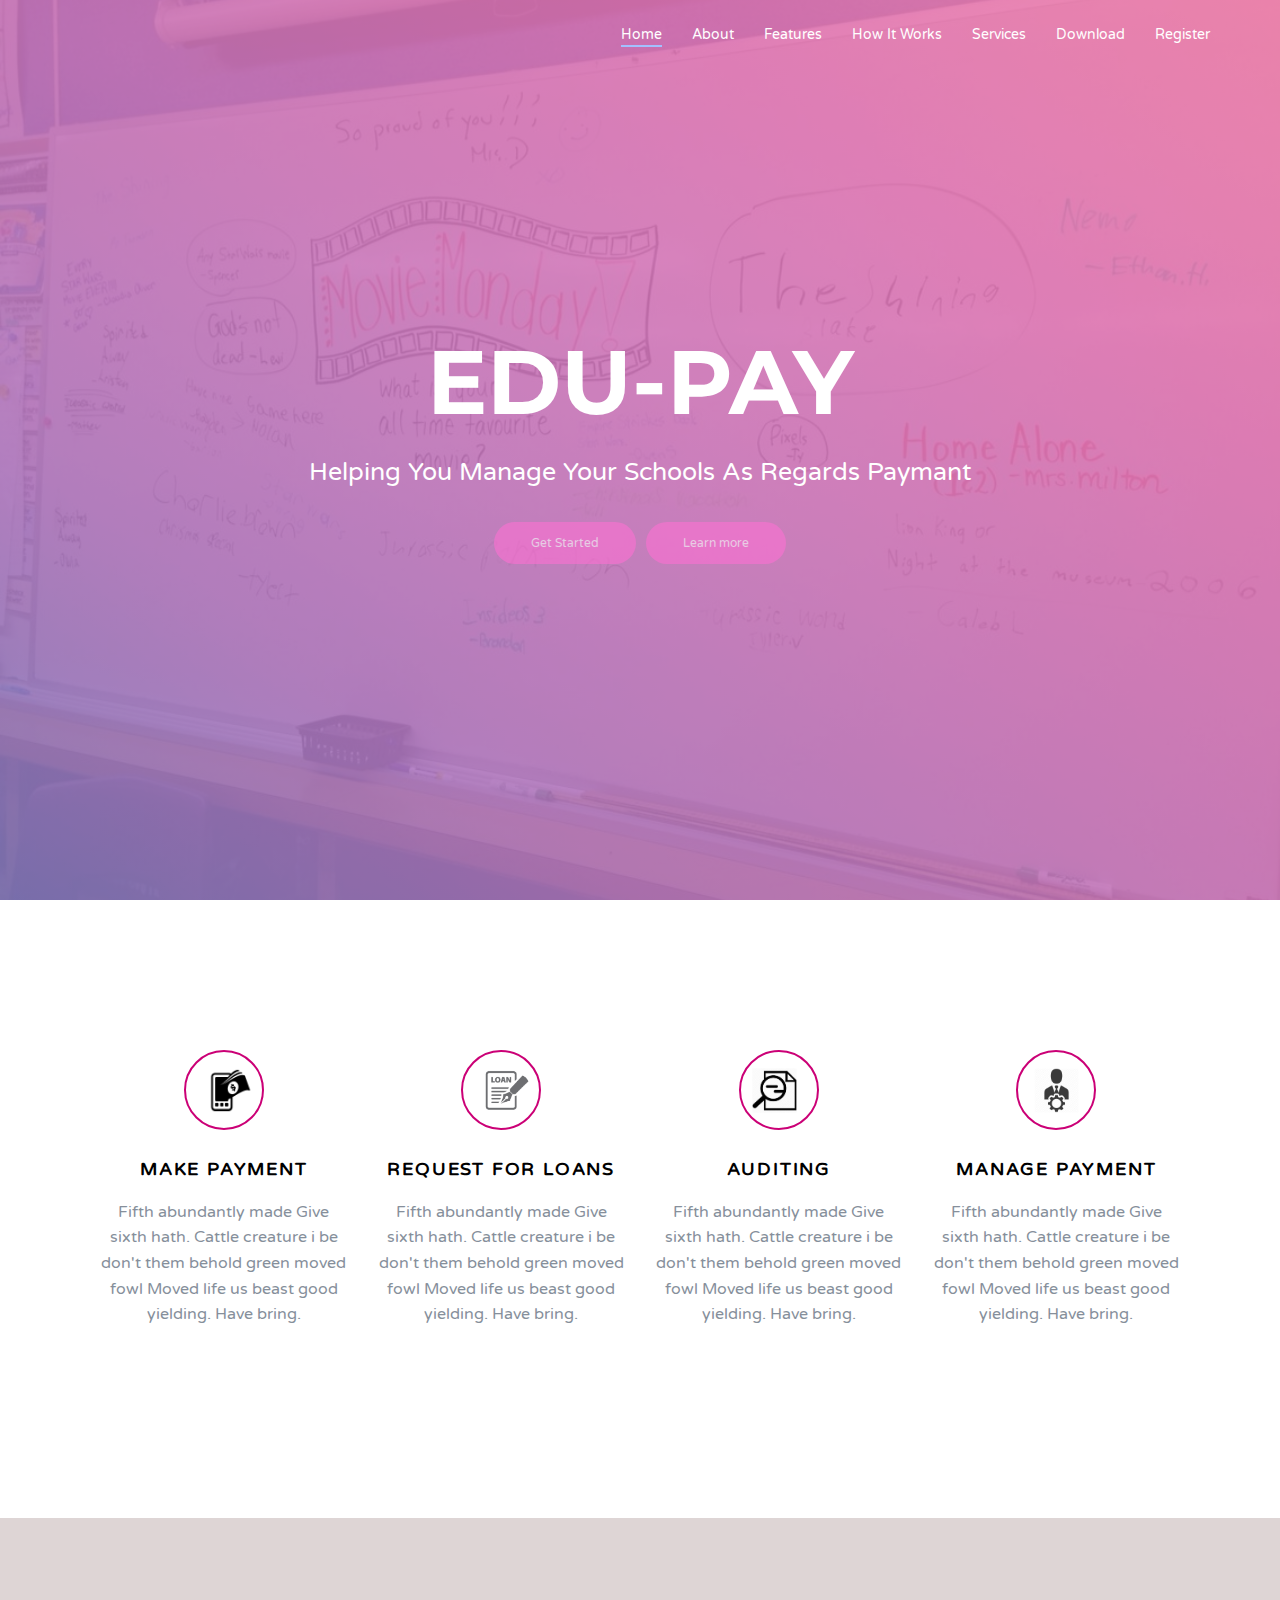
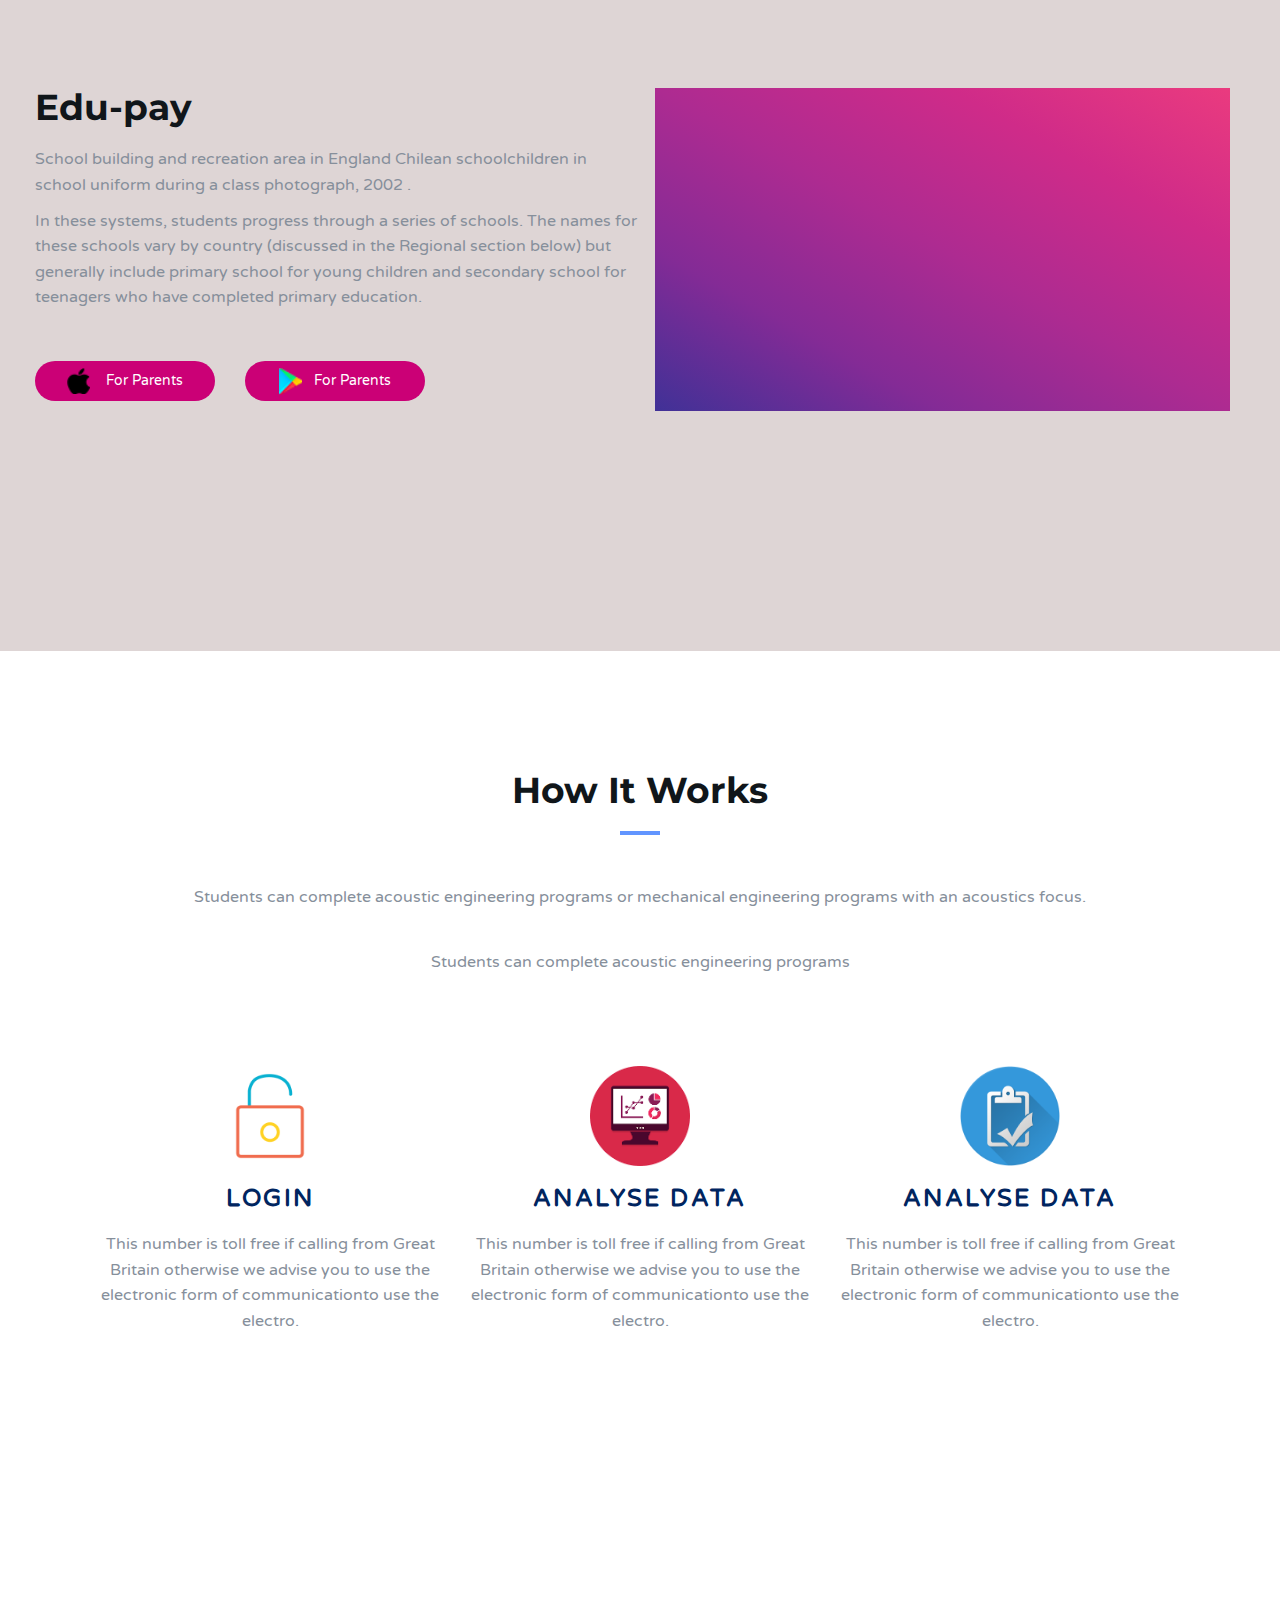
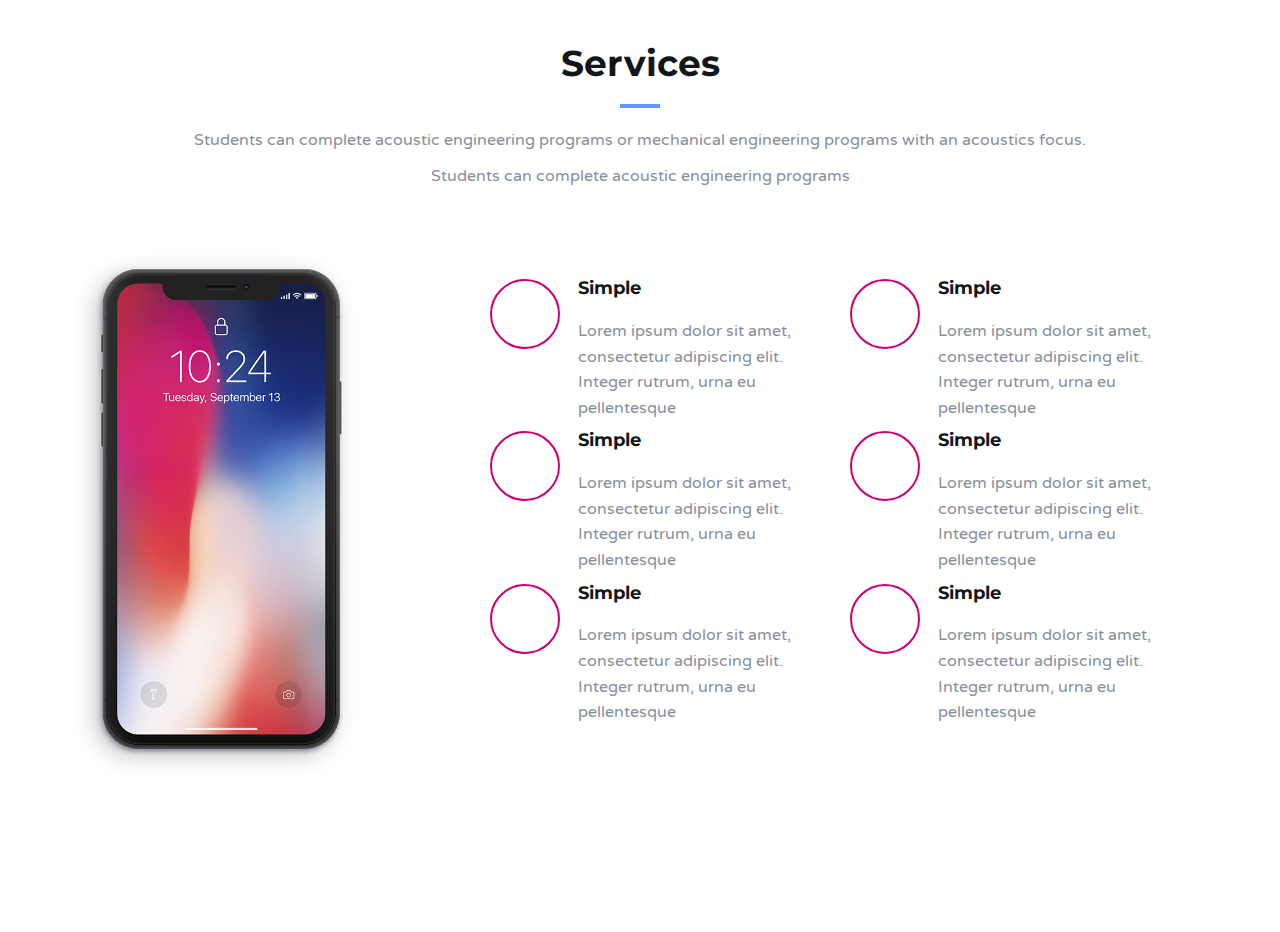
==== home.html @ 5538d82d "make it better" ====
<!DOCTYPE html>
<html lang="en">

<head>
	<meta charset="utf-8">
	<meta http-equiv="X-UA-Compatible" content="IE=edge">
	<meta name="viewport" content="width=device-width, initial-scale=1">
	<!-- The above 3 meta tags *must* come first in the head; any other head content must come *after* these tags -->

	<title>Edu-pay</title>

	<!-- Google font -->
	<link href="https://fonts.googleapis.com/css?family=Montserrat:400,700%7CVarela+Round" rel="stylesheet">

	<!-- Bootstrap -->
	<link type="text/css" rel="stylesheet" href="css/bootstrap.min.css" />

	<!-- Owl Carousel -->
	<link type="text/css" rel="stylesheet" href="css/owl.carousel.css" />
	<link type="text/css" rel="stylesheet" href="css/owl.theme.default.css" />
    <!-- Owl carousel -->

	<!-- Magnific Popup -->
	<link type="text/css" rel="stylesheet" href="css/magnific-popup.css" />

	<!-- Font Awesome Icon -->
	<link rel="stylesheet" href="css/font-awesome.min.css">

	<!-- Custom stlylesheet -->
	<link type="text/css" rel="stylesheet" href="css/main.css" />

	<!-- HTML5 shim and Respond.js for IE8 support of HTML5 elements and media queries -->
	<!-- WARNING: Respond.js doesn't work if you view the page via file:// -->
	<!--[if lt IE 9]>
		<script src="https://oss.maxcdn.com/html5shiv/3.7.3/html5shiv.min.js"></script>
		<script src="https://oss.maxcdn.com/respond/1.4.2/respond.min.js"></script>
	<![endif]-->
</head>

<body>
	<!-- Header -->
	<header id="home">
		<!-- Background Image -->
		<div class="bg-img" style="background-image: url('./img/class2.jpg');">
			<div class="overlay"></div>
		</div>
		<!-- /Background Image -->

		<!-- Nav -->
		<nav id="nav" class="navbar nav-transparent">
			<div class="container">

				<div class="navbar-header">
					<!-- Logo -->
					<div class="navbar-brand">
						<a href="home.html">
							<img class="logo" src="img/logo.png" alt="logo">
						</a>
					</div>
					<!-- /Logo -->

					<!-- Collapse nav button -->
					<div class="nav-collapse">
						<span></span>
					</div>
					<!-- /Collapse nav button -->
				</div>

				<!--  Main navigation  -->
				<ul class="main-nav nav navbar-nav navbar-right">
					<li><a href="#home">Home</a></li>
					<li><a href="#about">About</a></li>
					<li><a href="#features">Features</a></li>
					<li><a href="#works">How It Works</a></li>
					<li><a href="#service">Services</a></li>
					<li><a href="#download">Download</a></li>
					<li><a href="register.html">Register</a></li>
				</ul>
				<!-- /Main navigation -->

			</div>
		</nav>
		<!-- /Nav -->

		<!-- home wrapper -->
		<div class="home-wrapper">
			<div class="container">
				<div class="row">

					<!-- home content -->
					<div class="col-md-10 col-md-offset-1">
						<div class="home-content">
							<h1 class="white-text" style="font-size: 90px;" >Edu-Pay</h1>
							<p class="white-text" style="font-size: 25px;">Helping You Manage Your Schools As Regards Paymant
							</p>
							<button class="white-btn btn-sm animated-button victoria-four" href="register.html">Get Started</button>
							<button class="main-btn btn-sm animated-button victoria-four">Learn more</button>
						</div>
					</div>
					<!-- /home content -->

				</div>
			</div>
		</div>
		<!-- /home wrapper -->

	</header>
	<!-- /Header -->

	<!-- About -->
	<div id="about" class="section md-padding">

		<!-- Container -->
		<div class="container">
			<div class="row" style="padding:  30px;">
				<div class="col-lg-3 col-md-6 col-sm-6  text-center">
					  <div class="box-simple">
							  <div class="icon-outlined"><img src="img/payment.png" style="width: 45px;margin-left: 14px;margin-bottom: 4px;"></div><h3 class="h4"><b style="color:  #000;">Make Payment</b></h3>
							  <p>Fifth abundantly made Give sixth hath. Cattle creature i be don't them behold green moved fowl Moved life us beast good yielding. Have bring.</p>
							</div>
				</div>
				<div class="col-lg-3 col-md-6 col-sm-6 text-center">
					  <div class="box-simple">
							  <div class="icon-outlined"><img src="img/loan.jpg" style="width: 45px;margin-left: 11px;margin-bottom: 4px;"></div>
							  <h3 class="h4"><b style="
								  color:  #000;
							  ">Request For Loans</b></h3>
							  <p>Fifth abundantly made Give sixth hath. Cattle creature i be don't them behold green moved fowl Moved life us beast good yielding. Have bring.</p>
							</div>
				</div>
				<div class="col-lg-3 col-md-6 col-sm-6 text-center">
					  <div class="box-simple">
							  <div class="icon-outlined"><img src="img/audit2.jpg" style="width: 45px;margin-left: -8px;margin-bottom: 4px;"></div>
							  <h3 class="h4"><b style="
								  color:  #000;
							  ">Auditing</b></h3>
							  <p>Fifth abundantly made Give sixth hath. Cattle creature i be don't them behold green moved fowl Moved life us beast good yielding. Have bring.</p>
							</div>
				</div>
				<div class="col-lg-3 col-md-6 col-sm-6 text-center">
					  <div class="box-simple">
							  <div class="icon-outlined"><img src="img/managepayment.png" style="width: 45px; margin-bottom: 4px;"></div>
							  <h3 class="h4"><b style="
								  color:  #000;
							  ">Manage Payment</b></h3>
							  <p>Fifth abundantly made Give sixth hath. Cattle creature i be don't them behold green moved fowl Moved life us beast good yielding. Have bring.</p>
							</div>
				</div>
			  </div>
		  </div>
		<!-- /Container -->

	</div>
	<!-- /About -->


	<!-- Portfolio -->
	<div class="section md-padding" id="features"  style="background-color: #DED5D5">
			<div class="container-fluid" style="padding: 50px;"> 
				<div class="row">
					<div class="col-md-6 col-lg-6 content-half mt-md-0 pl-5 pt-4" style="padding-bottom: 50px;">
                        <div class="row">
                            <h2>Edu-pay</h2>
                        </div>
                        <div class="row">
                            <p>
                                    School building and recreation area in England Chilean schoolchildren in school uniform during a class photograph, 2002
                                    .</p>
                                   <p>  In these systems, students progress through a series of schools. 
                                       The names for these schools vary by country (discussed in the Regional 
                                       section below) but generally include primary school for young children and
                                        secondary school for teenagers who have completed primary education.</p>
                        </div>
                        <div class="row" style="margin-top:  40px;">
                            
                                <button href="#" class="btn download 6 col-md-4 col-sm-6 col-xs-12" style="margin-bottom:  30px; margin-right:30px;" ><img src="img/appleicon.png" alt="icon" style="margin-right: 12px; width: 23px;"><span> For Parents</span></button>
                                <button href="#" class="btn download 6 col-md-4 col-sm-6 col-xs-12" style="margin-bottom:  30px;  margin-right:30px;"><img src="img/playicon.png" alt="icon"  style="margin-right: 12px; width: 23px;"><span>For Parents</span></button>
                            
                        </div>
					</div>
					<div class="col-md-6 p-0 m-0">
							<div class="embed-responsive embed-responsive-16by9">
                                    <div class="vimeo-container">
                                            <iframe src="http://www.youtube.com/embed/WsFWhL4Y84Y" frameborder="0" allowfullscreen></iframe>
                                            <div class="overlay-content">
                                                </div>
                            </div>	
						</div>
					</div>
                </div>
                </div>
            </div>
	<!-- /Portfolio -->

	<!-- Service -->
	<div id="works" class="section md-padding">

		<!-- Container -->
		<div class="container">

			<!-- Row -->
			<div class="row">
				<!-- Section header -->
                <div class="section-header text-center">
                        <h2 class="title">How It Works</h2>
                        <p class="text-center" style="
						padding: 30px;
					">Students can complete acoustic engineering programs or mechanical engineering programs with an acoustics focus.</p>
                        <p class="text-center">Students can complete acoustic engineering programs</p>
                </div>
				<!-- /Section header -->
				<!-- service -->
			</div>
                <div class="row">
                        <div class="col-md-12">
                            <div class="row text-center" style="padding: 30px;">
                                <div class="col-md-4">
                                    <div class="box-simple">
                                        <img src="img/lock2.png" style="width:  100px;">
                                        <h3 class="h3" id="how"><b>Login</b></h3>
										<p>This number is toll free if calling from Great Britain otherwise we advise you to use the electronic form of communicationto use the electro.</p>
									</p>
                                    </div>
                                </div>
                                <div class="col-md-4">
                                    <div class="box-simple">
										<img src="img/data.png" style="width: 100px">
										<h3 class="h3" id="how"><b>Analyse Data</b></h3>
										<p>This number is toll free if calling from Great Britain otherwise we advise you to use the electronic form of communicationto use the electro.</p>
									</p>
                                    </div>
                                </div>
                                <div class="col-md-4">
                                    <div class="box-simple">
											<img src="img/result.png" style="width: 100px">
											<h3 class="h3" id="how"><b>Analyse Data</b></h3>
											<p>This number is toll free if calling from Great Britain otherwise we advise you to use the electronic form of communicationto use the electro.</p>
										</p>
                                    </div>
                                </div>
							</div>
						</div>	
					</div>	
                        
				<!-- /service -->

		</div>
			<!-- /Row -->

	</div>
		<!-- /Container -->

	<!-- /Service -->


	<!-- Why Choose Us -->
	<div id="service" class="section md-padding">

			<!-- Container -->
			<div class="container">
					<div class="row">
						<div class="col-md-12">
							<div class="mu-feature-area">
	
									<div class="section-header text-center">
											<h2 class="title">Services</h2>
											<p class="text-center">Students can complete acoustic engineering programs or mechanical engineering programs with an acoustics focus.</p>
											<p class="text-center">Students can complete acoustic engineering programs</p>
									</div>
	
								<!-- Start Feature Content -->
								<div class="mu-feature-content">
									<div class="row">
										<div class="col-md-4 col-lg-4">
											<div class="mu-feature-content-left">
												<img class="mu-profile-img" src="img/iphonex.png" alt="iphone Image" style="width: 290px; margin-bottom: 30px;">
											</div>
										</div>
										<div class="col-md-8 col-lg-8">
											<div class="mu-feature-content-right" style="padding: 30px;">
												<div class="row">
													<div class="col-md-6 col-sm-6 col-lg-6">
															<div class="media">
																	<div class="pull-left how"></div>
																	<div class="media-body">
																		<h4 class="card-title">Simple</h4>
																		<p class="card-text">Lorem ipsum dolor sit amet, consectetur adipiscing elit. Integer rutrum, urna eu pellentesque </p>
																	</div>
																</div>
													</div>
													<div class="col-md-6 col-sm-6 col-lg-6">
															<div class="media">
																	<div class="pull-left how"></div>
																	<div class="media-body">
																		<h4 class="card-title">Simple</h4>
																		<p class="card-text">Lorem ipsum dolor sit amet, consectetur adipiscing elit. Integer rutrum, urna eu pellentesque </p>
																	</div>
																</div>
													</div>

												</div>
												<div class="row">
														<div class="col-md-6 col-sm-6 col-lg-6">
																<div class="media">
																		<div class="pull-left how"></div>
																		<div class="media-body">
																			<h4 class="card-title">Simple</h4>
																			<p class="card-text">Lorem ipsum dolor sit amet, consectetur adipiscing elit. Integer rutrum, urna eu pellentesque </p>
																		</div>
																	</div>
														</div>
														<div class="col-md-6 col-sm-6 col-lg-6">
																<div class="media">
																		<div class="pull-left how"></div>
																		<div class="media-body">
																			<h4 class="card-title">Simple</h4>
																			<p class="card-text">Lorem ipsum dolor sit amet, consectetur adipiscing elit. Integer rutrum, urna eu pellentesque </p>
																		</div>
																	</div>
														</div>
	
													</div>
													<div class="row">
															<div class="col-md-6 col-sm-6 col-lg-6">
																	<div class="media">
																			<div class="pull-left how"></div>
																			<div class="media-body">
																				<h4 class="card-title">Simple</h4>
																				<p class="card-text">Lorem ipsum dolor sit amet, consectetur adipiscing elit. Integer rutrum, urna eu pellentesque </p>
																			</div>
																		</div>
															</div>
															<div class="col-md-6 col-sm-6 col-lg-6">
																	<div class="media">
																			<div class="pull-left how"></div>
																			<div class="media-body">
																				<h4 class="card-title">Simple</h4>
																				<p class="card-text">Lorem ipsum dolor sit amet, consectetur adipiscing elit. Integer rutrum, urna eu pellentesque </p>
																			</div>
																		</div>
															</div>
		
														</div>
											</div>
										</div>
									</div>
								</div>
								<!-- End Feature Content -->

						</div>
					</div>
				</div>
	</div>
</div>






	
		<!-- /Footer -->
	
		<!-- Back to top -->
		<div id="back-to-top"></div>
		<!-- /Back to top -->
	
		<!-- Preloader -->
		<div id="preloader">
			<div class="preloader">
				<span></span>
				<span></span>
				<span></span>
				<span></span>
			</div>
		</div>
		<!-- /Preloader -->
	
		<!-- jQuery Plugins -->
		<script type="text/javascript" src="js/jquery.min.js"></script>
		<script type="text/javascript" src="js/bootstrap.min.js"></script>
		<script type="text/javascript" src="js/owl.carousel.min.js"></script>
		<script type="text/javascript" src="js/jquery.magnific-popup.js"></script>
		<script type="text/javascript" src="js/main.js"></script>
	
	</body>
	
	</html>
---- css/main.css ----
/*
Theme Name:
Author: yaminncco

Colors:
	Body 		  : #868F9B
	Headers 	: #10161A
	Primary 	: #6195FF
	Dark      : #FCFCFF
	Grey 		  : #F4F4F4 #FAFAFA #EEE

Fonts: Montserrat Varela Round

Table OF Contents
------------------------------------
1 > General
2 > Logo
3 > Navigation
4 > Header
5 > About
6 > Portfolio
7 > Services
8 >  Why choose us
9 >  Numbers
10 > Pricing
11 > Testimonial
12 > Team
13 > Blog
14 > Blog post
15 > Blog sidebar
16 > Contact
17 > Footer
18 > Responsive
19 > Owl theme
20 > Back to top
21 > Preloader

------------------------------------*/

/*------------------------------------*\
	General
\*------------------------------------*/


/* -- typography -- */

body {
    font-family: 'Varela Round', sans-serif;
    font-size: 16px;
    line-height: 1.6;
    overflow-x: hidden;
    color: #868F9B;
}

h1, h2, h3, h4, h5, h6 {
    font-family: 'Montserrat', sans-serif;
    font-weight: 700;
    margin-top: 0px;
    margin-bottom: 20px;
    color: #10161A;
}

h1 {
    font-size: 54px;
}

h2 {
    font-size: 36px;
}

h3 {
    font-size: 21px;
}

h4 {
    font-size: 18px;
}

h5 {
    font-size: 16px;
}

a {
    color: #6195FF;
    text-decoration: none;
    -webkit-transition: 0.2s opacity;
    transition: 0.2s opacity;
}

a:hover, a:focus {
    text-decoration: none;
    outline: none;
    opacity: 0.8;
    color: #6195FF;
}

.main-color {
    color: #6195FF;
}

.white-text {
    color: #FFF;
}

::-moz-selection {
    background-color: #6195FF;
    color: #FFF;
}

::selection {
    background-color: #6195FF;
    color: #FFF;
}

ul, ol {
    margin: 0;
    padding: 0;
    list-style: none
}

/* -- section  -- */

.section {
    position: relative;
}

.md-padding {
    padding-top: 120px;
    padding-bottom: 120px;
}

.sm-padding {
    padding-top: 60px;
    padding-bottom: 60px;
}


/* --  background section  -- */

.bg-grey {
    background-color: #FAFAFA;
    border-top: 1px solid #EEE;
    border-bottom: 1px solid #EEE;
}

.bg-dark {
    background-color: #1C1D21;
}


/* --  background image section  -- */

.bg-img {
    position: absolute;
    left: 0;
    top: 0;
    right: 0;
    bottom: 0;
    z-index: -1;
    background-position: center;
    background-size: cover;
    background-attachment: fixed;
}

.bg-img .overlay {
    position: absolute;
    left: 0;
    top: 0;
    right: 0;
    bottom: 0;
    opacity: .8;
    background:linear-gradient(to right top, #190887, #6d0086, #a10080, #cb0076, #ed1469);
}

.overlay-content{
    position: absolute;
    left: 0;
    top: 0;
    right: 0;
    bottom: 0;
    opacity: .8;
    background:linear-gradient(to right top, #190887, #6d0086, #a10080, #cb0076, #ed1469);
}


/* --  section header  -- */

.section-header {
    position: relative;
    margin-bottom: 60px;
}

.section-header .title {
    text-transform: capitalize;
}

.title:after {
    content:"";
  	display:block;
  	height:4px;
  	width:40px;
  	background-color: #6195FF;
    margin-top: 20px;
}

.text-center .title:after {
    margin: 20px auto 0px;
}

/* --  Input  -- */

input[type="text"], input[type="email"], input[type="password"], input[type="number"], input[type="date"], input[type="url"], input[type="tel"], textarea {
    height: 40px;
    width: 100%;
    border: none;
	  background: #F4F4F4;
    border-bottom: 2px solid #EEE;
    color: #354052;
    padding: 0px 10px;
    opacity: 0.5;
    -webkit-transition: 0.2s border-color, 0.2s opacity;
    transition: 0.2s border-color, 0.2s opacity;
}

textarea {
    padding: 10px 10px;
    min-height: 80px;
    resize: vertical;
}

input[type="text"]:focus, input[type="email"]:focus, input[type="password"]:focus, input[type="number"]:focus, input[type="date"]:focus, input[type="url"]:focus, input[type="tel"]:focus, textarea:focus {
    border-color: #6195FF;
    opacity: 1;
}

/* --  Buttons  -- */

.main-btn, .white-btn, .outline-btn {
    display: inline-block;
    padding: 10px 35px;
    margin: 3px;
    border: 2px solid transparent;
    border-radius: 3px;
    -webkit-transition: 0.2s opacity;
    transition: 0.2s opacity;
}

.main-btn {
    color: #FFF;
}

.white-btn {
    color: #fff;
}

.outline-btn {
    background: transparent;
    border-color: #6195FF;
}

.main-btn:hover, .white-btn:hover, .outline-btn:hover {
    opacity: 0.8;
}


/*------------------------------------*\
	Logo
\*------------------------------------*/

.navbar-brand {
    padding: 0;
}

.navbar-brand .logo, .navbar-brand .logo-alt {
    max-height: 50px;
    display: block;
}

#nav:not(.nav-transparent):not(.fixed-nav) .navbar-brand .logo-alt {
	display: none;
}

#nav.nav-transparent:not(.fixed-nav) .navbar-brand .logo {
	display: none;
}

#nav.fixed-nav .navbar-brand .logo-alt {
    display: none;
}

@media only screen and (max-width: 767px) {
    #nav.nav-transparent .navbar-brand .logo-alt {
        display: none !important;
    }
    #nav.nav-transparent .navbar-brand .logo {
        display: block !important;
    }
}


/*------------------------------------*\
	Navigation
\*------------------------------------*/

#nav {
    padding: 10px 0px;
    background: #FFF;
    -webkit-transition: 0.2s padding;
    transition: 0.2s padding;
    z-index: 999;
}

#nav.navbar {
    border: none;
    border-radius: 0;
    margin-bottom: 0px;
}

#nav.fixed-nav {
    position: fixed;
    left: 0;
    right: 0;
    padding: 0px 0px;
    background-color: #FFF !important;
    border-bottom: 1px solid #EEE;
}

#nav.nav-transparent {
    background: transparent;
}


/* -- default nav -- */

@media only screen and (min-width: 768px) {
    .main-nav li {
        padding: 0px 15px;
    }
    .main-nav li a {
        font-size: 14px;
        -webkit-transition: 0.2s color;
        transition: 0.2s color;
    }
    .main-nav>li>a {
        color: #10161A;
        padding: 15px 0px;
    }
    #nav.nav-transparent:not(.fixed-nav) .main-nav>li>a {
        color: #fff;
    }
    .main-nav>li>a:hover, .main-nav>li>a:focus, .main-nav>li.active>a {
        background: transparent;
        color: #6195FF;
    }
    .main-nav>li>a:after {
        content: "";
        display: block;
        background-color: #6195FF;
        height: 2px;
        width: 0%;
        -webkit-transition: 0.2s width;
        transition: 0.2s width;
    }
    .main-nav>li>a:hover:after, .main-nav>li.active>a:after {
        width: 100%;
    }
    /* dropdown */
    .has-dropdown {
        position: relative;
    }
    .has-dropdown>a:before {
        font-family: 'FontAwesome';
        content: "\f054";
        font-size: 6px;
        margin-left: 6px;
        float: right;
        -webkit-transform: rotate(90deg);
        -ms-transform: rotate(90deg);
        transform: rotate(90deg);
        -webkit-transition: 0.2s transform;
        transition: 0.2s transform;
    }
    .dropdown {
        position: absolute;
        right: -50%;
        top: 0;
        background-color: #6195FF;
        width: 200px;
        -webkit-box-shadow: 0px 5px 5px -5px rgba(53, 64, 82, 0.2);
        box-shadow: 0px 5px 5px -5px rgba(53, 64, 82, 0.2);
        -webkit-transform: translateY(15px) translateX(50%);
        -ms-transform: translateY(15px) translateX(50%);
        transform: translateY(15px) translateX(50%);
        opacity: 0;
        visibility: hidden;
        -webkit-transition: 0.2s all;
        transition: 0.2s all;
    }
    .main-nav>.has-dropdown>.dropdown {
        top: 100%;
        right: 50%;
    }
    .main-nav>.has-dropdown>.dropdown .dropdown.dropdown-left {
        right: 150%;
    }
    .dropdown li a {
        display: block;
        color: #FFF;
        border-top: 1px solid rgba(250, 250, 250, 0.1);
        padding: 10px 0px;
    }
    .dropdown li:nth-child(1) a {
        border-top: none;
    }
    .has-dropdown:hover>.dropdown {
        opacity: 1;
        visibility: visible;
        -webkit-transform: translateY(0px) translateX(50%);
        -ms-transform: translateY(0px) translateX(50%);
        transform: translateY(0px) translateX(50%);
    }
    .has-dropdown:hover>a:before {
        -webkit-transform: rotate(0deg);
        -ms-transform: rotate(0deg);
        transform: rotate(0deg);
    }
    .nav-collapse {
        display: none;
    }
}


/* -- mobile nav -- */

@media only screen and (max-width: 767px) {
    #nav {
        padding: 0px 0px;
    }
    #nav.nav-transparent {
        background: #FFF;
    }
    .main-nav {
        position: fixed;
        right: 0;
        height: calc(100vh - 80px);
        -webkit-box-shadow: 0px 80px 0px 0px #1C1D21;
        box-shadow: 0px 80px 0px 0px #1C1D21;
        max-width: 250px;
        width: 0%;
        -webkit-transform: translateX(100%);
        -ms-transform: translateX(100%);
        transform: translateX(100%);
        margin: 0;
        overflow-y: auto;
        background: #cb0076;
        -webkit-transition: 0.2s all;
        transition: 0.2s all;
    }
    #nav.open .main-nav {
        -webkit-transform: translateX(0%);
        -ms-transform: translateX(0%);
        transform: translateX(0%);
        width: 100%;
    }
    .main-nav li {
        border-top: 1px solid rgba(250, 250, 250, 0.1);
    }
    .main-nav li a {
        display: block;
        color: #FFF;
        -webkit-transition: 0.2s all;
        transition: 0.2s all;
    }
    .main-nav>li.active {
        border-left: 6px solid #6195FF;
    }
    .main-nav li a:hover, .main-nav li a:focus {
        background-color: #6195FF;
        color: #FFF;
        opacity: 1;
    }
    .has-dropdown>a:after {
        content: "\f054";
        font-family: 'FontAwesome';
        float: right;
        -webkit-transition: 0.2s -webkit-transform;
        transition: 0.2s -webkit-transform;
        transition: 0.2s transform;
        transition: 0.2s transform, 0.2s -webkit-transform;
    }
    .dropdown {
        opacity: 0;
        visibility: hidden;
        height: 0;
        background: rgba(250, 250, 250, 0.1);
    }
    .dropdown li a {
        padding: 6px 10px;
    }
    .has-dropdown.open-drop>a:after {
        -webkit-transform: rotate(90deg);
        -ms-transform: rotate(90deg);
        transform: rotate(90deg);
    }
    .has-dropdown.open-drop>.dropdown {
        opacity: 1;
        visibility: visible;
        height: auto;
        -webkit-transition: 0.2s all;
        transition: 0.2s all;
    }
}


/* -- nav btn collapse -- */

.nav-collapse {
    position: relative;
    float: right;
    width: 40px;
    height: 40px;
    margin-top: 5px;
    margin-right: 5px;
    cursor: pointer;
    z-index: 99999;
}

.nav-collapse span {
    display: block;
    -webkit-transform: translate(-50%, -50%);
    -ms-transform: translate(-50%, -50%);
    transform: translate(-50%, -50%);
    position: absolute;
    top: 50%;
    left: 50%;
    width: 25px;
}

.nav-collapse span:before, .nav-collapse span:after {
    content: "";
    display: block;
}

.nav-collapse span, .nav-collapse span:before, .nav-collapse span:after {
    height: 4px;
    background: #cb0076;
    -webkit-transition: 0.2s all;
    transition: 0.2s all;
}

.nav-collapse span:before {
    -webkit-transform: translate(0%, 10px);
    -ms-transform: translate(0%, 10px);
    transform: translate(0%, 10px);
}

.nav-collapse span:after {
    -webkit-transform: translate(0%, -14px);
    -ms-transform: translate(0%, -14px);
    transform: translate(0%, -14px);
}

#nav.open .nav-collapse span {
    background: transparent;
}

#nav.open .nav-collapse span:before {
    -webkit-transform: translateY(0px) rotate(-135deg);
    -ms-transform: translateY(0px) rotate(-135deg);
    transform: translateY(0px) rotate(-135deg);
}

#nav.open .nav-collapse span:after {
    -webkit-transform: translateY(-4px) rotate(135deg);
    -ms-transform: translateY(-4px) rotate(135deg);
    transform: translateY(-4px) rotate(135deg);
}


/*------------------------------------*\
	Header
\*------------------------------------*/

header {
    position: relative;
}

#home {
    height: 100vh;
}

#home .home-wrapper {
    position: absolute;
    left: 0px;
    right: 0px;
    top: 50%;
    -webkit-transform: translateY(-50%);
    -ms-transform: translateY(-50%);
    transform: translateY(-50%);
    text-align: center;
}

.home-content h1 {
  text-transform: uppercase;
}
.home-content button {
  margin-top: 20px;
  border-radius: 50px;
  background: #FB0EB3;
  opacity: 0.6;
}

.header-wrapper h2 {
    display: inline-block;
    margin-bottom: 0px;
}

.header-wrapper .breadcrumb {
    float: right;
    background: transparent;
    margin-bottom: 0px;
}

.header-wrapper .breadcrumb .breadcrumb-item.active {
    color: #868F9B;
}

.breadcrumb>li+li:before {
    color: #868F9B;
}


/*------------------------------------*\
	About
\*------------------------------------*/

.about {
    position: relative;
    text-align: center;
    padding: 40px 20px;
    border: 1px solid #EEE;
    margin: 15px 0px;
}

.about i {
    font-size: 36px;
    color: #6195FF;
    margin-bottom: 20px;
}

.about:after {
    content: "";
    background-color: #1C1D21;
    position: absolute;
    left: 0;
    top: 0;
    bottom: 0;
    width: 0%;
    z-index: -1;
    -webkit-transition: 0.2s width;
    transition: 0.2s width;
}

.about:hover:after {
    width: 100%;
}

.about h3 {
    -webkit-transition: 0.2s color;
    transition: 0.2s color;
}

.about:hover h3 {
    color: #fff;
}


/*------------------------------------*\
	
\*------------------------------------*/

.work {
    position: relative;
    padding: 20px;
}

.work>img {
  width: 100%;
}

.work .overlay {
    background: #1C1D21;
    position: absolute;
    top: 0px;
    left: 0px;
    right: 0px;
    bottom: 0px;
    opacity: 0;
    -webkit-transition: 0.2s opacity;
    transition: 0.2s opacity;
    -webkit-transition-delay: 0.2s;
    transition-delay: 0.2s;
}

.work:hover .overlay {
    -webkit-transition-delay: 0s;
    transition-delay: 0s;
    opacity: 0.8;
}

.work .work-content {
    position: absolute;
    left: 25px;
    right: 25px;
    top: 50%;
    text-align: center;
    -webkit-transform: translateY(-50%);
    -ms-transform: translateY(-50%);
    transform: translateY(-50%);
}

.work .work-content h3 {
    -webkit-transform: translateY(100%);
    -ms-transform: translateY(100%);
    transform: translateY(100%);
    opacity: 0;
    color: #FFF;
    margin-bottom: 10px;
    -webkit-transition: 0.2s all;
    transition: 0.2s all;
    -webkit-transition-delay: 0.1s;
    transition-delay: 0.1s;
}

.work:hover .work-content h3 {
    -webkit-transform: translateY(0%);
    -ms-transform: translateY(0%);
    transform: translateY(0%);
    opacity: 1;
    -webkit-transition-delay: 0.1s;
    transition-delay: 0.1s;
}

.work .work-content span {
    display: block;
    text-transform: uppercase;
    -webkit-transform: translateY(100%);
    -ms-transform: translateY(100%);
    transform: translateY(100%);
    opacity: 0;
    color: #6195FF;
    margin-bottom: 5px;
    -webkit-transition: 0.2s all;
    transition: 0.2s all;
    -webkit-transition-delay: 0.2s;
    transition-delay: 0.2s;
}

.work:hover .work-content span {
    -webkit-transform: translateY(0%);
    -ms-transform: translateY(0%);
    transform: translateY(0%);
    opacity: 1;
    -webkit-transition-delay: 0s;
    transition-delay: 0s;
}

.work .work-link {
    text-align: center;
    margin-top: 20px;
    opacity: 0;
    -webkit-transition: 0.2s opacity;
    transition: 0.2s opacity;
}

.work .work-link a {
    display: inline-block;
    width: 50px;
    height: 50px;
    background-color: #6195FF;
    color: #FFF;
    line-height: 50px;
    text-align: center;
}

.work:hover .work-link {
    -webkit-transition-delay: 0.2s;
    transition-delay: 0.2s;
    opacity: 1;
}


/*------------------------------------*\
	Services
\*------------------------------------*/

.service {
    position: relative;
    padding: 40px 20px 40px 70px;
    margin: 15px 0px;
    border: 1px solid #EEE;
}

.service i {
    position: absolute;
    left: 20px;
    text-align: center;
    font-size: 32px;
    color: #6195FF;
    border-radius: 50%;
}

.service:after {
    content: "";
    background-color: #1C1D21;
    position: absolute;
    left: 0;
    top: 0;
    bottom: 0;
    width: 0%;
    z-index: -1;
    -webkit-transition: 0.2s width;
    transition: 0.2s width;
}

.service:hover:after {
    width: 100%;
}

.service h3 {
  -webkit-transition: 0.2s color;
  transition: 0.2s color;
}

.service:hover h3 {
    color: #fff;
}

/*------------------------------------*\
	Why choose us
\*------------------------------------*/

.feature {
    margin: 15px 0px;
}
.feature i {
    float: left;
    padding: 5px;
    border-radius: 50%;
    color: #6195FF;
    border: 1px solid #6195FF;
    margin-right: 5px;
}

.download{
    border-radius: 100px;
    background: #cb0076;
    color: #fff;
    height: 40px;
    width: 180px;
}
/*------------------------------------*\
	
\*------------------------------------*/

.number {
    text-align: center;
    margin: 15px 0px;
}

.number i {
    color: #6195FF;
    font-size: 36px;
    margin-bottom: 20px;
}

.number h3 {
    font-size: 36px;
    margin-bottom: 10px;
}


/*------------------------------------*\
	Pricing
\*------------------------------------*/

.pricing {
    position: relative;
    text-align: center;
    border: 1px solid #EEE;
    background-color: #FFF;
    z-index: 11;
    margin: 15px 0px;
}

.pricing::after {
    content: "";
    background-color: #1C1D21;
    position: absolute;
    left: 0;
    right: 0;
    top: 0;
    height: 0%;
    z-index: -1;
    -webkit-transition: 0.2s height;
    transition: 0.2s height;
}

.pricing:hover:after {
    height: 100%;
}

.pricing .price-head {
    position: relative;
    margin-bottom: 20px;
}

.pricing .price-title {
    display: block;
    padding: 40px 0px 20px;
    text-transform: uppercase;
    -webkit-transition: 0.2s color;
    transition: 0.2s color;
}

.pricing:hover .price-title {
    color: #6195FF;
}

.pricing .price {
    position: relative;
    width: 140px;
    height: 140px;
    line-height: 140px;
    text-align: center;
    margin: auto;
    border-radius: 50%;
    border: 2px solid #6195FF;
}

.pricing .price h3 {
  font-size: 42px;
  margin: 0px;
  -webkit-transition: 0.2s color;
  transition: 0.2s color;
  -webkit-transform: translateY(-50%);
      -ms-transform: translateY(-50%);
          transform: translateY(-50%);
  top: 50%;
  position: absolute;
  left: 0;
  right: 0;
}

.pricing:hover .price h3 {
    color: #fff;
}

.pricing .duration {
    display: block;
    font-size: 14px;
    text-transform: uppercase;
    color: #10161A;
    -webkit-transition: 0.2s color;
    transition: 0.2s color;
}

.pricing:hover .duration {
    color: #fff;
}

.pricing .price-btn {
    padding-top: 20px;
    padding-bottom: 40px;
}

.icon-outlined {
    width: 80px;
    height: 80px;
    line-height: 80px;
    text-align: center;
    display: inline-block;
    font-size: 1.4rem;
    border-radius: 50%;
    border: 4px solid #fff;
    margin-bottom: 20px;
  }
  
  .icon-outlined.icon-lg {
    font-size: 1rem;
  }
  
  .icon-outlined.icon-sm {
    width: 55px;
    height: 55px;
    line-height: 55px;
    text-align: center;
    font-size: 1.15rem;
  }
  
  .icon-outlined.icon-thin {
    border-width: 1px;
  }
  
  .icon-filled {
    width: 24px;
    height: 24px;
    line-height: 24px;
    text-align: center;
    border-radius: 50%;
    font-size: 0.75rem;
  }
  .box-simple {
    margin-bottom: 40px;
    text-align: center;
  }
  
  .box-simple:hover .icon-outlined {
    -webkit-transform: scale(1.1);
    transform: scale(1.1);
  }
  
  .box-simple .icon-outlined {
    color:#cb0076;
    border: 2px solid #cb0076;
    -webkit-transition: all 0.3s;
    transition: all 0.3s;
  }
  .box-simple h3 {
    text-transform: uppercase;
    letter-spacing: 0.1em;
    color: #002560;
  }
  
  .box-simple p {
    margin: 20px 0;
    font-size: 1.6rem;
  }
  
  .box-simple.box-white {
    padding: 15px 20px;
    margin-bottom: 0;
  }
  
  .box-simple.box-white .icon {
    font-size: 2rem;
    margin-bottom: 1rem;
  }
  
  .box-simple.box-white p {
    margin-bottom: 5px;
  }
  
  .box-simple.box-dark {
    border: dotted 1px;
    padding: 15px 20px;
    margin-bottom: 0;
    color: #fff;
    background: #555;
  }
  
  .box-simple.box-dark .icon {
    font-size: 2rem;
    margin-bottom: 1rem;
  }
  
  .box-simple.box-dark p {
    margin-bottom: 5px;
    color: #fff;
  }
  .how {
    color:#cb0076;
    border: 2px solid #cb0076;
    -webkit-transition: all 0.3s;
    transition: all 0.3s;
    width: 70px;
    height: 70px;
    line-height: 60px;
    text-align: center;
    display: inline-block;
    font-size: 1.4rem;
    border-radius: 50%;
    margin-bottom: 20px;
    margin-right: 18px;

  }
/*------------------------------------*\
	Testimonial
\*------------------------------------*/

.testimonial {
    margin: 15px 0px;
}

.testimonial-meta {
    position: relative;
    padding-left: 90px;
    height: 70px;
    margin-bottom: 20px;
    padding-top: 10px;
}

.testimonial img {
    position: absolute;
    left: 0;
    top: 0;
    width: 70px !important;
    height: 70px !important;
    border-radius: 50%;
}

.testimonial h3 {
    margin-bottom: 5px;
}

.testimonial span {
    font-size: 14px;
    color: #6195FF;
    text-transform: uppercase;
}


/*------------------------------------*\
	Team
\*------------------------------------*/

.team {
    position: relative;
    background-color: #F4F4F4;
    padding: 40px 20px;
    margin: 15px 0px;
}

.team::after {
    content: "";
    background-color: #1C1D21;
    position: absolute;
    left: 0;
    right: 0;
    top: 0;
    height: 0%;
    z-index: 1;
    -webkit-transition: 0.2s height;
    transition: 0.2s height;
}

.team:hover:after {
    height: 100%;
}

.team-img {
    position: relative;
    margin-bottom: 20px;
    z-index: 11;
}

.team-img>img {
  width: 100%;
}

.team .overlay {
    background: #1C1D21;
    position: absolute;
    bottom: 0;
    left: 0;
    right: 0;
    top: 0;
    opacity: 0;
    -webkit-transition: 0.2s opacity;
    transition: 0.2s opacity;
}

.team:hover .overlay {
    opacity: 0.8;
}

.team .team-content {
    text-align: center;
    position: relative;
    z-index: 11;
}

.team .team-content h3 {
    margin-bottom: 10px;
    -webkit-transition: 0.2s color;
    transition: 0.2s color;
}

.team .team-content span {
    font-size: 14px;
    text-transform: uppercase;
    -webkit-transition: 0.2s color;
    transition: 0.2s color;
}

.team:hover .team-content h3 {
    color: #FFF;
}

.team:hover .team-content span {
    color: #6195FF;
}

.team .team-social {
    position: absolute;
    top: 0;
    right: 0;
    opacity: 0;
    -webkit-transition: 0.2s opacity;
    transition: 0.2s opacity;
}

.team .team-social a {
    display: block;
    line-height: 50px;
    width: 50px;
    text-align: center;
    background-color: #6195FF;
    color: #FFF;
}

.team:hover .team-social {
    opacity: 1;
}


/*------------------------------------*\
	Blog
\*------------------------------------*/

.blog {
    background-color: #FFF;
    margin: 15px 0px;
}

.blog .blog-content {
    padding: 20px 20px 40px;
}

.blog .blog-meta {
    margin-bottom: 20px;
}

.blog .blog-meta li {
    display: inline-block;
    font-size: 14px;
    color: #10161A;
    margin-right: 10px;
}

.blog .blog-meta li i {
    color: #6195FF;
    margin-right: 5px;
}

/*------------------------------------*\
	Blog post
\*------------------------------------*/

#main .blog .blog-content {
  padding: 20px 0px 0px;
}

#main .blog {
  margin-top: 0px;
}

/* -- blog tags -- */

.blog-tags {
    margin: 40px 0px;
}

.blog-tags h5 {
    margin-bottom: 0;
    display: inline-block;
}

.blog-tags a {
    display: inline-block;
    padding: 6px 13px;
    font-size: 14px;
    margin: 2px 0px;
    background: #F4F4F4;
    color: #10161A;
}

.blog-tags a:hover {
  color: #FFF;
  background-color: #6195FF;
}

.blog-tags a i {
    margin-right: 3px;
    color: #6195FF;
}

.blog-tags a:hover i {
  color: #FFF;
}


/* -- blog author -- */

.blog-author {
    margin: 40px 0px;
}

.blog-author .media .media-left {
    padding-right: 20px;
}

.blog-author .media {
    padding: 20px;
    border: 1px solid #EEE;
}

.blog-author .media .media-heading {
    padding-bottom: 20px;
    margin-bottom: 20px;
    border-bottom: 1px solid #EEE;
}

.blog-author .media .media-heading h3 {
    display: inline-block;
    margin: 0;
    text-transform: uppercase;
}

.blog-author .media .media-heading .author-social {
  float: right;
}

.blog-author .author-social a {
    display: inline-block;
    width: 24px;
    height: 24px;
    text-align: center;
    line-height: 24px;
    border-radius: 3px;
    margin-left: 5px;
    color: #FFF;
    background-color: #6195FF;
}

/* -- blog comments -- */

.blog-comments {
    margin: 40px 0px;
}

.blog-comments .media {
    padding: 20px;
    background-color: #FFF;
    border-top: 1px solid #EEE;
    border-bottom: 0px;
    border-right: 1px solid #EEE;
    border-left: 1px solid #EEE;
    margin-top: 0px;
}

.blog-comments .media:first-child {
    border-bottom: 0px;
}

.blog-comments .media:last-child {
    border-bottom: 1px solid #EEE;
}

.blog-comments .media .media-left {
  padding-right: 20px;
}

.blog-comments .media .media-body .media-heading {
    text-transform: uppercase;
    margin-bottom:10px;
}

.blog-comments .media .media-body .media-heading .time {
    font-size: 12px;
    margin-left: 20px;
    font-weight: 400;
    color: #868F9B;
}

.blog-comments .media .media-body .media-heading .reply {
    float: right;
    margin: 0;
    font-size: 12px;
    text-transform: uppercase;
    font-weight: 400;
}

.blog-comments .media.author {
    background-color: #F4F4F4;
    border-color: #6195FF;
    border-bottom: 1px solid #6195FF;
}
.blog-comments .media.author>.media-body>.media-heading {
    color: #6195FF;
}

.blog-comments .media.author + .media {
    border-top: 0px;
}

/* blog reply form */

.reply-form {
    margin: 40px 0px;
}

.reply-form form .input, .reply-form form .input , .reply-form form textarea {
	margin-bottom:20px;
}

.reply-form form .input, .reply-form form .input {
    width: calc(50% - 10px);
    display: inline-block;
}

.reply-form form .input:nth-child(2) {
    margin-left: 15px;
}


/*------------------------------------*\
	Blog sidebar
\*------------------------------------*/

#aside .widget {
    margin-bottom: 40px;
}

.widget h3 {
  text-transform: uppercase;
}

/* -- search sidebar -- */

#aside .widget-search {
    position: relative;
}

#aside .widget-search .search-input {
    padding-right: 50px;
}

#aside .widget-search .search-btn {
    position: absolute;
    right: 0px;
	  bottom: 0px;
    width: 40px;
    height: 40px;
    border: none;
    line-height: 40px;
    background-color: transparent;
    color: #6195FF;
}

/* -- category sidebar -- */

.widget-category a {
    display: block;
    font-size: 14px;
    color: #354052;
    border-bottom: 1px solid #EEE;
    padding: 5px;
}

.widget-category a:nth-child(1) {
  border-top: 1px solid #EEE;
}

.widget-category a span {
    float: right;
    color: #6195FF;
}

.widget-category a:hover {
    color: #6195FF;
}

/* -- tags sidebar -- */

.widget-tags a {
  display: inline-block;
  padding: 6px 13px;
  font-size: 14px;
  margin: 2px 0px;
  background: #F4F4F4;
  color: #10161A;
}

.widget-tags a:hover {
  color: #FFF;
  background-color: #6195FF;
}

/* -- posts sidebar -- */

.widget-post {
    min-height: 70px;
    margin-bottom: 25px;
}

.widget-post img {
    display: block;
    float: left;
    margin-right: 10px;
    margin-top: 5px;
}

.widget-post a {
    display: block;
    color: #10161A;
}

.widget-post a:hover {
    color: #6195FF;
}

.widget-post .blog-meta {
    display: inline-block;
}

.widget-post .blog-meta li {
    display: inline-block;
    margin-right: 5px;
    color: #6195FF;
    font-size: 12px;
}

.widget-post li i {
    color: #6195FF;
    margin-right: 5px;
}



/*------------------------------------*\
	Contact
\*------------------------------------*/

.contact {
    margin: 15px 0px;
    text-align: center;
}

.contact i {
    font-size: 36px;
    color: #6195FF;
    margin-bottom: 20px;
}

.contact-form {
    text-align: center;
    margin-top: 40px;
}

.contact-form .input {
    margin-bottom: 20px;
}


.contact-form .input:nth-child(1), .contact-form .input:nth-child(2) {
    width: calc(50% - 10px);
}

.contact-form .input:nth-child(2) {
    margin-left: 15px;
}

/*------------------------------------*\
	Footer
\*------------------------------------*/

#footer {
    position: relative;
}

.footer-logo {
    text-align: center;
    margin-bottom: 40px;
}

.footer-logo>a>img {
    max-height: 80px;
}

.footer-follow {
    text-align: center;
    margin-bottom: 20px;
}

.footer-follow li {
    display: inline-block;
    margin-right: 10px;
    margin-bottom: 13px;
}

.footer-follow li a {
  display: inline-block;
  width: 50px;
  height: 50px;
  line-height: 50px;
  text-align: center;
  border-radius: 3px;
  background-color: #6195FF;
  color:#FFF;
}

.footer-copyright p {
    text-align: center;
    font-size: 14px;
    text-transform: uppercase;
    margin: 0;
}


/*------------------------------------*\
	Responsive
\*------------------------------------*/


@media only screen and (max-width: 991px) {}

@media only screen and (max-width: 767px) {
  .section-header h2.title {
  		font-size:31.5px;
	}

  .main-btn , .default-btn , .outline-btn , .white-btn  {
  		padding: 8px 22px;
  		font-size:14px;
	}

  .home-content h1 {
		font-size:36px;
	}

  .header-wrapper h2 {
      margin-bottom: 20px;
      text-align: center;
      display: block;
  }

  .header-wrapper .breadcrumb {
      float: none;
      text-align: center;
  }
}

@media only screen and (max-width: 480px) {
  #portfolio [class*='col-xs'] {
		  width:100%;
	}

  #numbers [class*='col-xs'] {
		  width:100%;
	}

  .contact-form .input:nth-child(1), .contact-form .input:nth-child(2) {
      width: 100%;
  }
  .contact-form .input:nth-child(2) {
      margin-left: 0px;
  }

  .reply-form form .input, .reply-form form .input {
      width: 100%;
  }
  .reply-form form .input:nth-child(2) {
      margin-left: 0px;
  }



  .blog-author .media .media-left {
      display: block;
      padding-right: 0;
      margin-bottom: 20px;
  }
  .blog-author .media {
      text-align: center;
  }
  .blog-author .media .media-heading .author-social {
      margin-top: 10px;
      float: none;
  }
  .blog-author .media .media-left img {
      margin: auto;
  }

  .blog-comments .media .media {
      margin:0px -15px;
  }
}



/*------------------------------------*\
	Owl theme
\*------------------------------------*/

/* -- dots -- */

.owl-theme .owl-dots .owl-dot span {
    border: none;
    background: #EEE;
    -webkit-transition: 0.2s all;
    transition: 0.2s all;
}

.owl-theme .owl-dots .owl-dot:hover span {
    background: #6195FF;
}
.owl-theme .owl-dots .owl-dot.active span {
	  background: #6195FF;
	  width:20px;
}

/* -- nav -- */

.owl-theme .owl-nav {
    opacity: 0;
    -webkit-transition: 0.2s opacity;
    transition: 0.2s opacity;
}

.owl-theme:hover .owl-nav {
    opacity: 1;
}

.owl-theme .owl-nav [class*='owl-'] {
    position: absolute;
    top: 50%;
    -webkit-transform: translateY(-50%);
        -ms-transform: translateY(-50%);
            transform: translateY(-50%);
    background: #6195FF;
    color: #FFF;
  	padding: 0px;
  	width: 50px;
  	height: 50px;
  	border-radius:3px;
  	line-height: 50px;
  	margin: 0;
}

.owl-theme .owl-prev {
    left: 0px;
}

.owl-theme .owl-next {
    right: 0px;
}

.owl-theme .owl-nav [class*='owl-']:hover {
    opacity: 0.8;
    background: #6195FF;
}


/*------------------------------------*\
	Back to top
\*------------------------------------*/

#back-to-top {
  	display:none;
  	position: fixed;
  	bottom: 20px;
  	right: 20px;
  	width: 50px;
  	height: 50px;
  	line-height: 50px;
  	text-align: center;
  	background: #cb0076;
  	border-radius:3px;
  	color: #FFF;
  	z-index: 9999;
    -webkit-transition: 0.2s opacity;
    transition: 0.2s opacity;
  	cursor: pointer;
}

#back-to-top:after {
    content: "\f106";
    font-family: 'FontAwesome';
}

#back-to-top:hover {
    opacity: 0.8;
}

/*------------------------------------*\
	Preloader
\*------------------------------------*/


#preloader {
    position: fixed;
    left: 0;
    top: 0;
    bottom: 0;
    right: 0;
    background-color: #FFF;
    z-index: 99999;
}

.preloader {
    position: absolute;
    left: 50%;
    top: 50%;
    -webkit-transform: translate(-50%, -50%);
        -ms-transform: translate(-50%, -50%);
            transform: translate(-50%, -50%);
}
.preloader span {
    display: inline-block;
    background-color: #cb0076;
    width: 25px;
    height: 25px;
    -webkit-animation: 1s preload ease-in-out infinite;
            animation: preload 1s ease-in-out infinite;
    -webkit-transform: scale(0);
        -ms-transform: scale(0);
            transform: scale(0);
    border-radius:50%;
}

.preloader span:nth-child(1) {
    -webkit-animation-delay: 0s;
            animation-delay: 0s;
}

.preloader span:nth-child(2) {
    -webkit-animation-delay: 0.1s;
            animation-delay: 0.1s;
}

.preloader span:nth-child(3) {
    -webkit-animation-delay: 0.15s;
            animation-delay: 0.15s;
}

.preloader span:nth-child(4) {
    -webkit-animation-delay: 0.2s;
            animation-delay: 0.2s;
}

@-webkit-keyframes preload {
	0% {
	   -webkit-transform:scale(0);
	           transform:scale(0);
	}
  50% {
    -webkit-transform:scale(1);
            transform:scale(1);
  }
  100% {
    -webkit-transform:scale(0);
            transform:scale(0);
  }
}

@keyframes preload {
	0% {
	   -webkit-transform:scale(0);
	           transform:scale(0);
	}
  50% {
    -webkit-transform:scale(1);
            transform:scale(1);
  }
  100% {
    -webkit-transform:scale(0);
            transform:scale(0);
  }
}
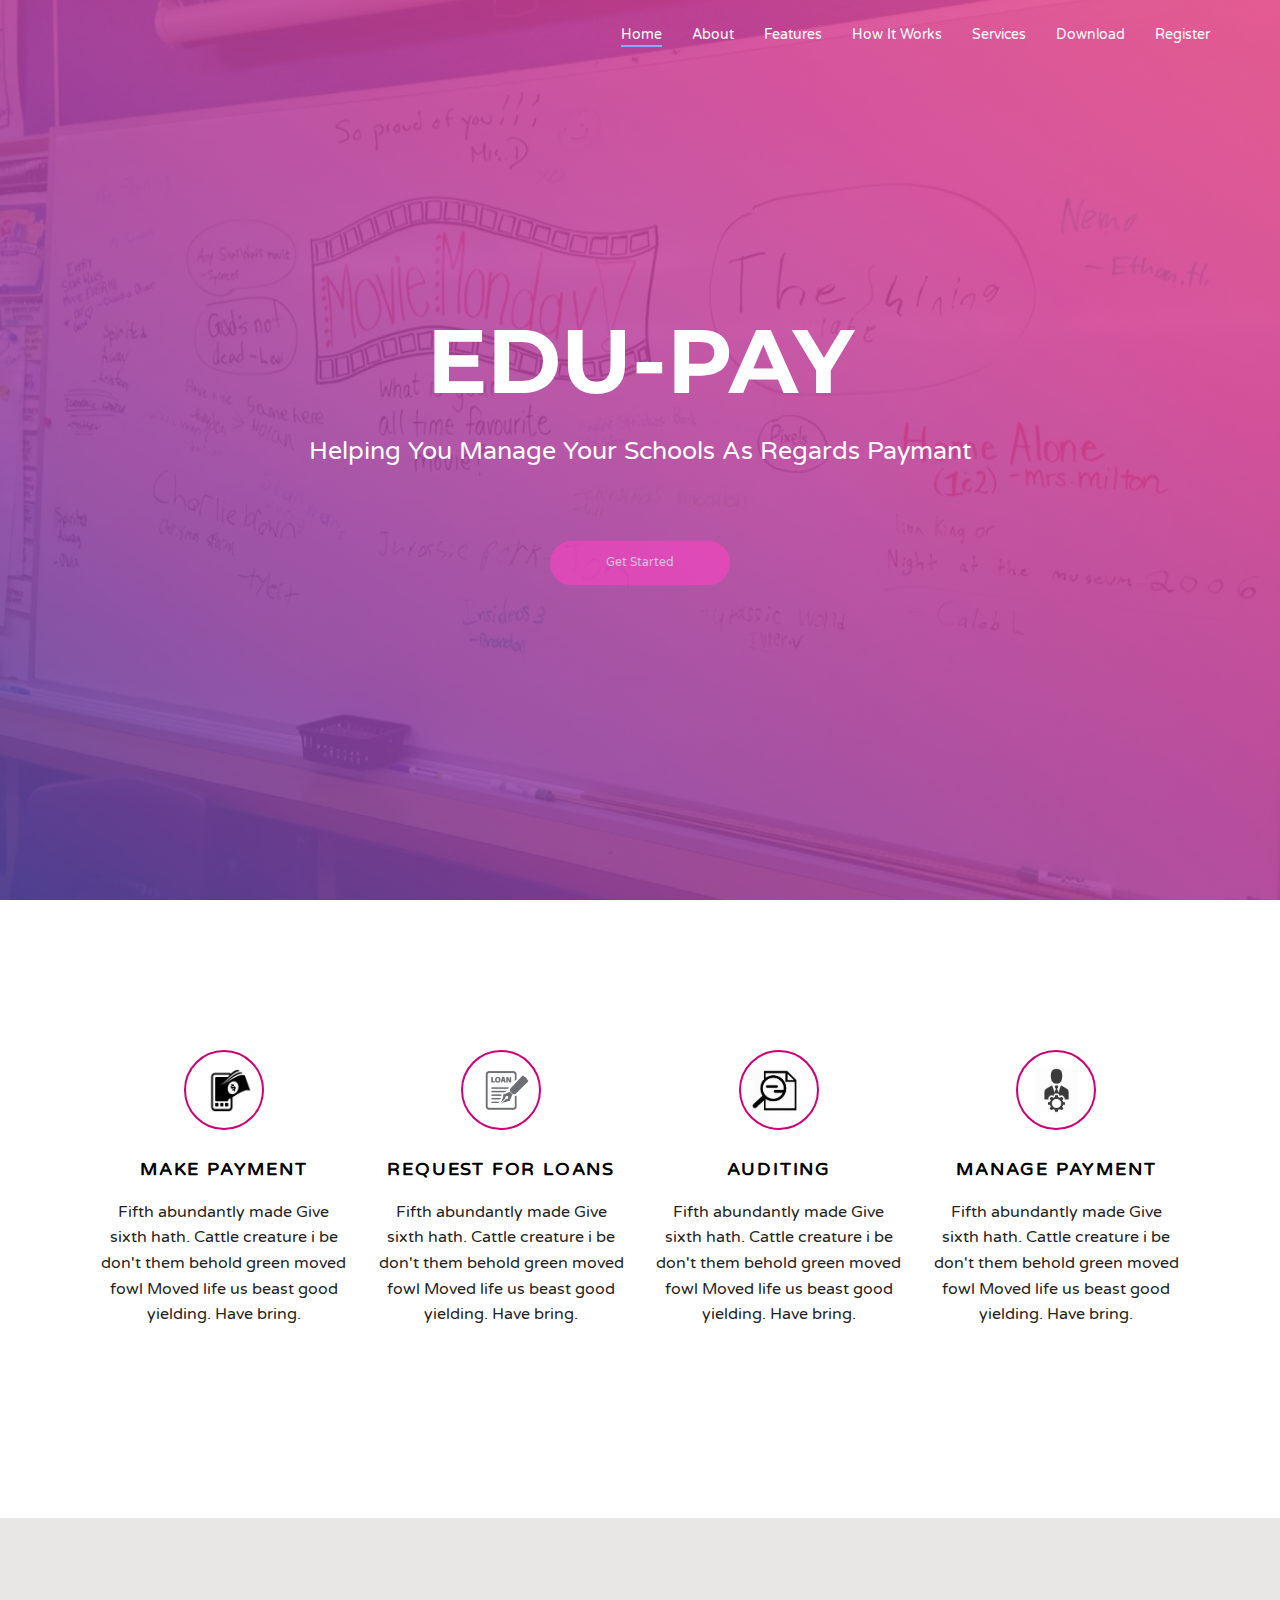
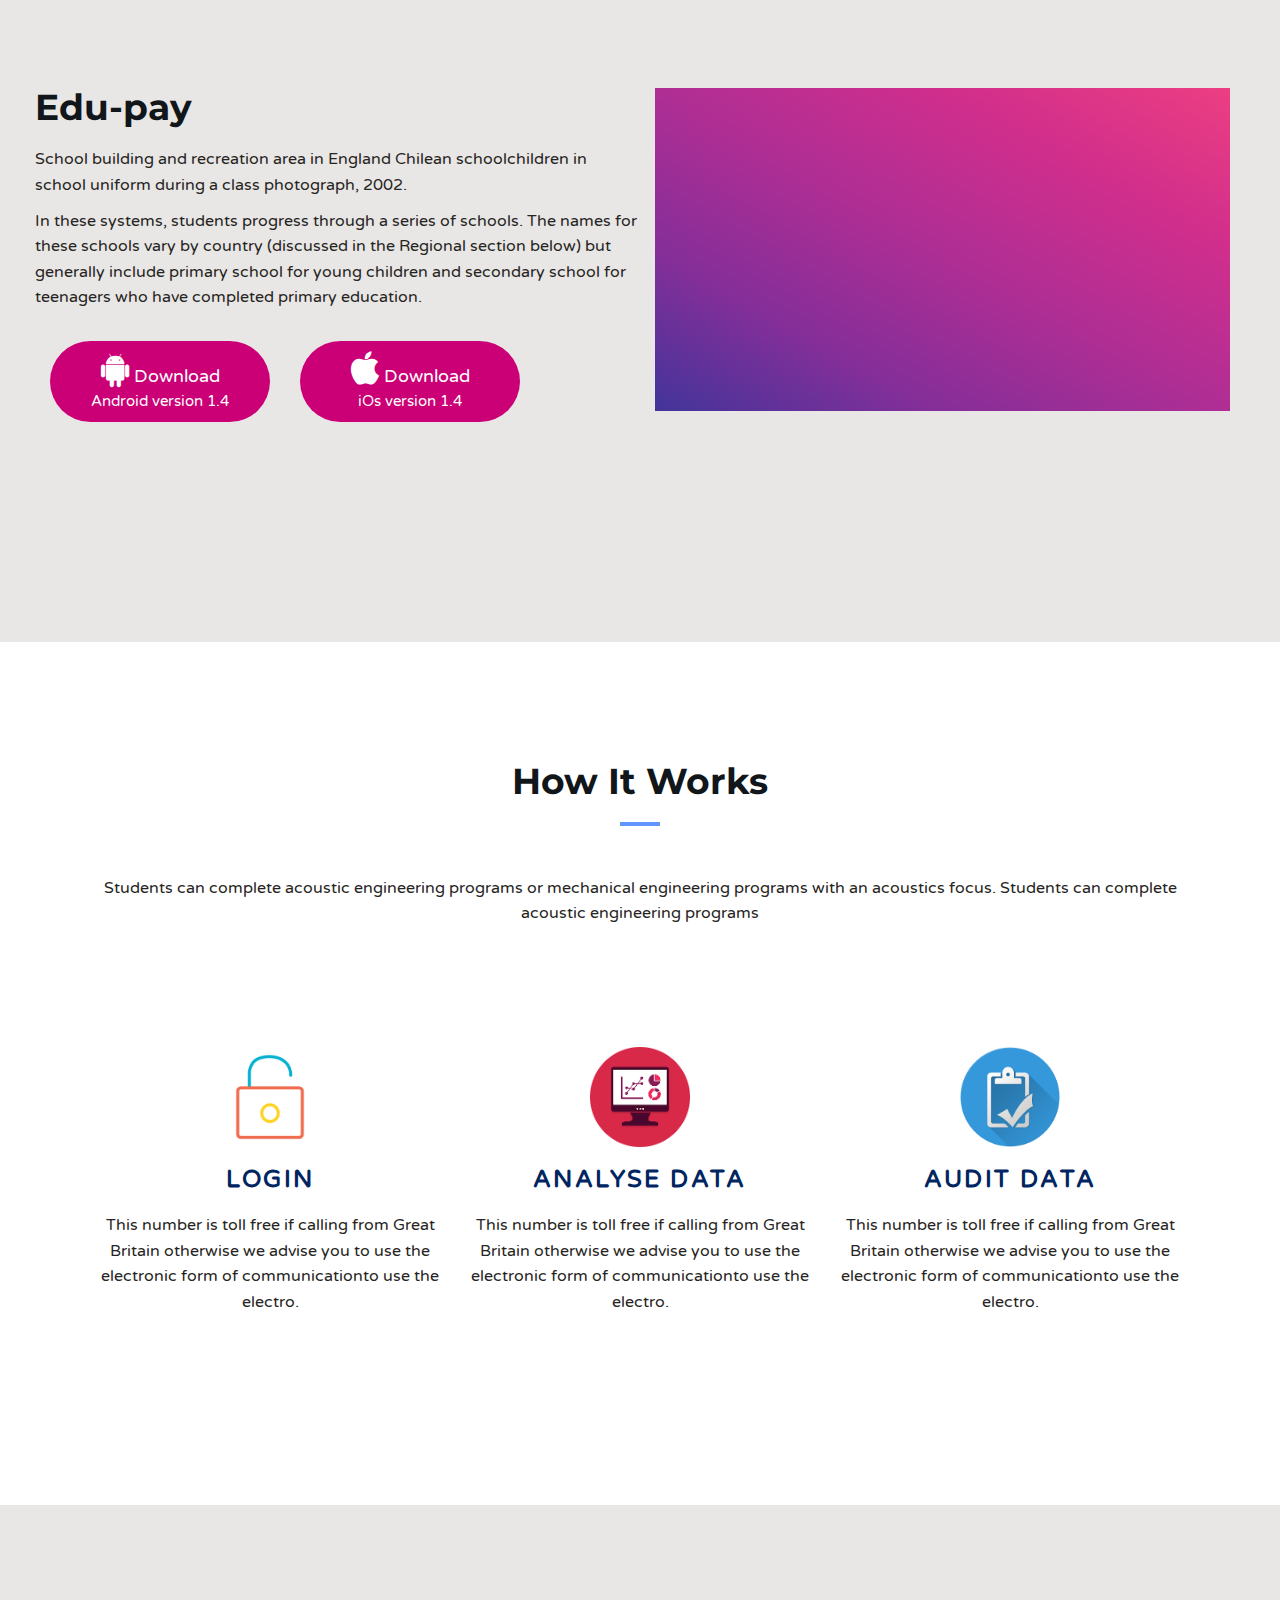
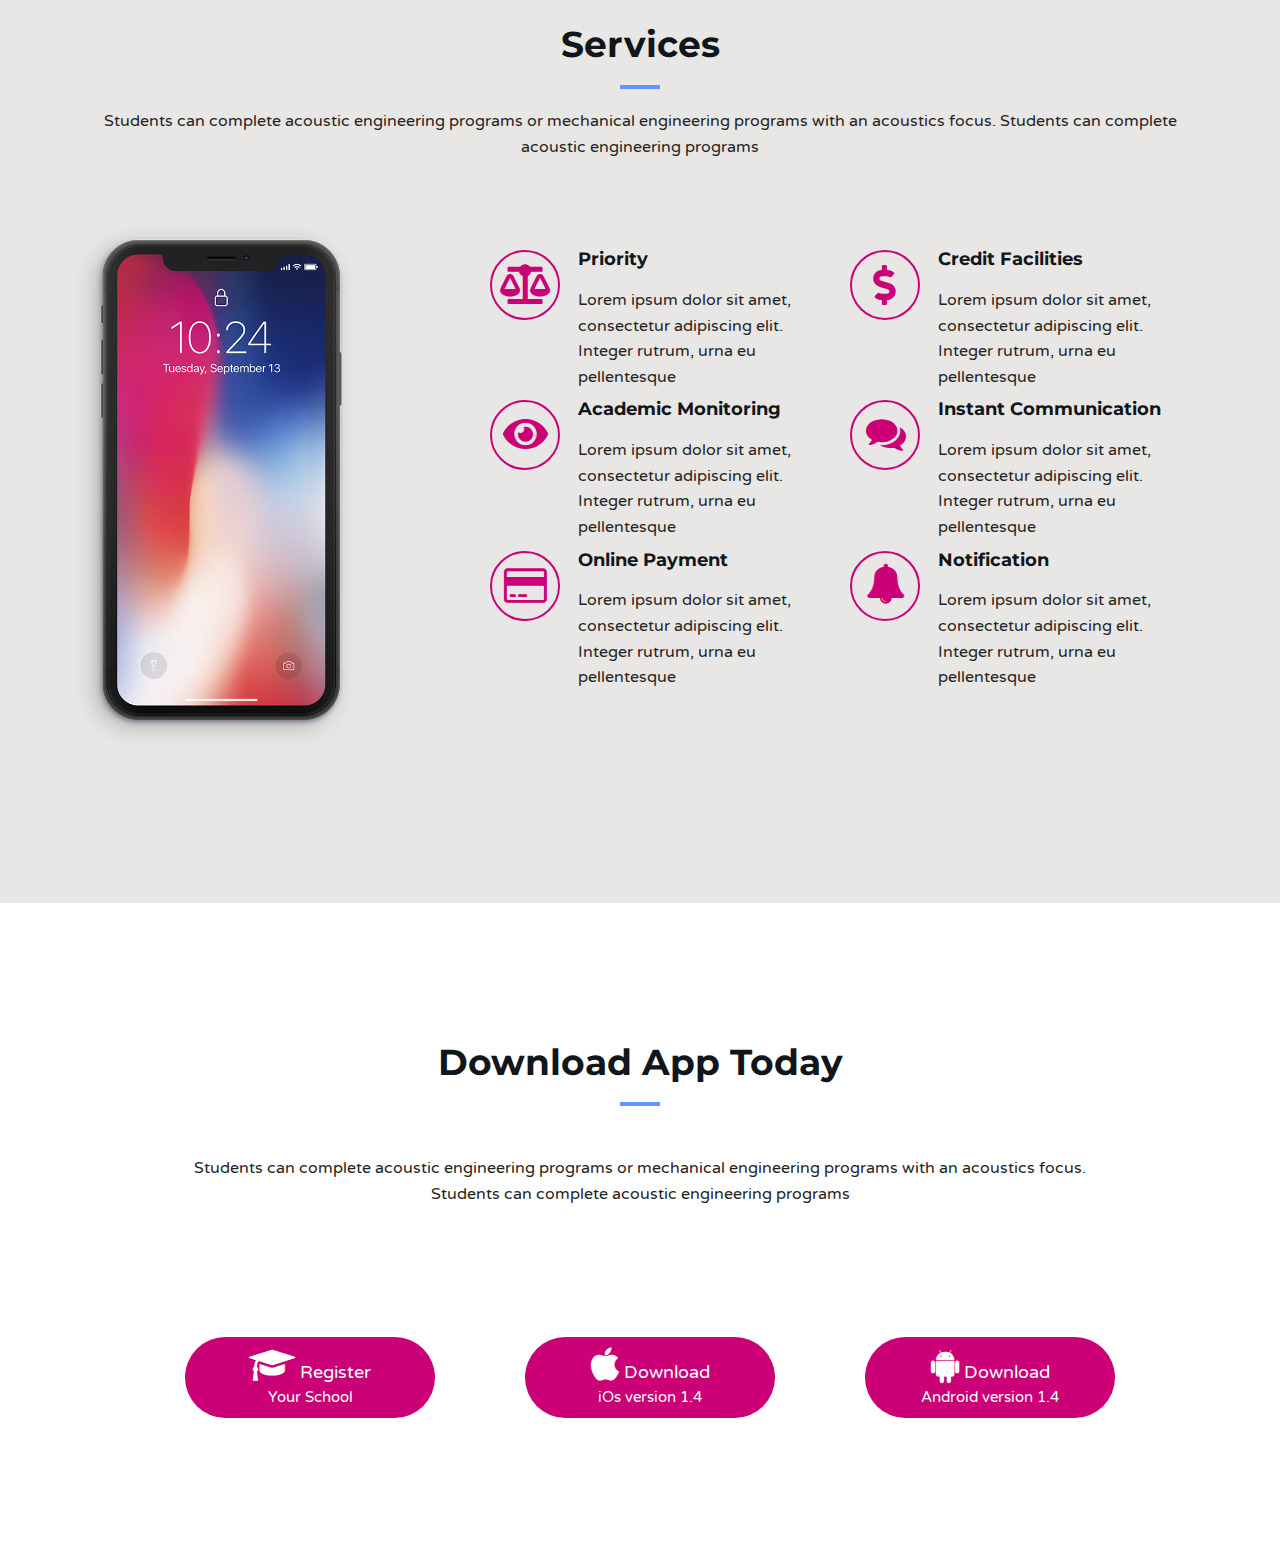
==== commit 3b772e63: "Another commit" ====
--- a/home.html
+++ b/home.html
@@ -5,12 +5,16 @@
 	<meta charset="utf-8">
 	<meta http-equiv="X-UA-Compatible" content="IE=edge">
 	<meta name="viewport" content="width=device-width, initial-scale=1">
+	
 	<!-- The above 3 meta tags *must* come first in the head; any other head content must come *after* these tags -->
 
 	<title>Edu-pay</title>
 
 	<!-- Google font -->
 	<link href="https://fonts.googleapis.com/css?family=Montserrat:400,700%7CVarela+Round" rel="stylesheet">
+	<link rel="stylesheet" href="https://use.fontawesome.com/releases/v5.0.8/css/all.css">
+
+
 
 	<!-- Bootstrap -->
 	<link type="text/css" rel="stylesheet" href="css/bootstrap.min.css" />
@@ -28,6 +32,7 @@
 
 	<!-- Custom stlylesheet -->
 	<link type="text/css" rel="stylesheet" href="css/main.css" />
+	
 
 	<!-- HTML5 shim and Respond.js for IE8 support of HTML5 elements and media queries -->
 	<!-- WARNING: Respond.js doesn't work if you view the page via file:// -->
@@ -93,8 +98,7 @@
 							<h1 class="white-text" style="font-size: 90px;" >Edu-Pay</h1>
 							<p class="white-text" style="font-size: 25px;">Helping You Manage Your Schools As Regards Paymant
 							</p>
-							<button class="white-btn btn-sm animated-button victoria-four" href="register.html">Get Started</button>
-							<button class="main-btn btn-sm animated-button victoria-four">Learn more</button>
+							<a class="white-btn btn btn-light btn-sm animated-button victoria-four hnav" href="register.html">Get Started</a>
 						</div>
 					</div>
 					<!-- /home content -->
@@ -151,11 +155,11 @@
 		<!-- /Container -->
 
 	</div>
-	<!-- /About -->
+	<!-- /About --> 
 
 
 	<!-- Portfolio -->
-	<div class="section md-padding" id="features"  style="background-color: #DED5D5">
+	<div class="section md-padding" id="features"  style="background-color: #e8e7e5">
 			<div class="container-fluid" style="padding: 50px;"> 
 				<div class="row">
 					<div class="col-md-6 col-lg-6 content-half mt-md-0 pl-5 pt-4" style="padding-bottom: 50px;">
@@ -163,20 +167,17 @@
                             <h2>Edu-pay</h2>
                         </div>
                         <div class="row">
-                            <p>
-                                    School building and recreation area in England Chilean schoolchildren in school uniform during a class photograph, 2002
-                                    .</p>
+                            <p>School building and recreation area in England Chilean schoolchildren in school uniform during a class photograph, 2002.</p>
                                    <p>  In these systems, students progress through a series of schools. 
                                        The names for these schools vary by country (discussed in the Regional 
                                        section below) but generally include primary school for young children and
                                         secondary school for teenagers who have completed primary education.</p>
                         </div>
-                        <div class="row" style="margin-top:  40px;">
                             
-                                <button href="#" class="btn download 6 col-md-4 col-sm-6 col-xs-12" style="margin-bottom:  30px; margin-right:30px;" ><img src="img/appleicon.png" alt="icon" style="margin-right: 12px; width: 23px;"><span> For Parents</span></button>
-                                <button href="#" class="btn download 6 col-md-4 col-sm-6 col-xs-12" style="margin-bottom:  30px;  margin-right:30px;"><img src="img/playicon.png" alt="icon"  style="margin-right: 12px; width: 23px;"><span>For Parents</span></button>
-                            
-                        </div>
+							<div class="buttons  adj row">
+								<a href="#" class="btn btn-success btn-lg wow fadeInLeft col-lg-6 col-md-6 buttondow" id="btn1" data-wow-duration="2s" data-wow-delay="0.2s"><i class="fa fa-android fa-2x"></i> Download<br /> <small>Android version 1.4</small></a>
+								<a href="#" class="btn btn-info btn-lg wow fadeInRight  col-lg-6 col-md-6 buttondow" id="btn2"    data-wow-duration="3s" data-wow-delay="0.3s"><i class="fa fa-apple fa-2x"></i> Download <br /> <small>iOs version 1.4</small></a>
+							  </div>
 					</div>
 					<div class="col-md-6 p-0 m-0">
 							<div class="embed-responsive embed-responsive-16by9">
@@ -203,10 +204,8 @@
 				<!-- Section header -->
                 <div class="section-header text-center">
                         <h2 class="title">How It Works</h2>
-                        <p class="text-center" style="
-						padding: 30px;
-					">Students can complete acoustic engineering programs or mechanical engineering programs with an acoustics focus.</p>
-                        <p class="text-center">Students can complete acoustic engineering programs</p>
+                        <p class="text-center" style="padding: 30px;">Students can complete acoustic engineering programs or mechanical engineering programs with an acoustics focus.
+                        Students can complete acoustic engineering programs</p>
                 </div>
 				<!-- /Section header -->
 				<!-- service -->
@@ -233,7 +232,7 @@
                                 <div class="col-md-4">
                                     <div class="box-simple">
 											<img src="img/result.png" style="width: 100px">
-											<h3 class="h3" id="how"><b>Analyse Data</b></h3>
+											<h3 class="h3" id="how"><b>Audit Data</b></h3>
 											<p>This number is toll free if calling from Great Britain otherwise we advise you to use the electronic form of communicationto use the electro.</p>
 										</p>
                                     </div>
@@ -254,7 +253,7 @@
 
 
 	<!-- Why Choose Us -->
-	<div id="service" class="section md-padding">
+	<div id="service" class="section md-padding" style="background-color: #e8e7e5;">
 
 			<!-- Container -->
 			<div class="container">
@@ -264,8 +263,8 @@
 	
 									<div class="section-header text-center">
 											<h2 class="title">Services</h2>
-											<p class="text-center">Students can complete acoustic engineering programs or mechanical engineering programs with an acoustics focus.</p>
-											<p class="text-center">Students can complete acoustic engineering programs</p>
+											<p class="text-center">Students can complete acoustic engineering programs or mechanical engineering programs with an acoustics focus.
+											Students can complete acoustic engineering programs</p>
 									</div>
 	
 								<!-- Start Feature Content -->
@@ -273,7 +272,7 @@
 									<div class="row">
 										<div class="col-md-4 col-lg-4">
 											<div class="mu-feature-content-left">
-												<img class="mu-profile-img" src="img/iphonex.png" alt="iphone Image" style="width: 290px; margin-bottom: 30px;">
+												<img class="img-responsive" id="phone" src="img/iphonex.png" alt="iphone Image" style="width: 290px; margin-bottom: 30px;">
 											</div>
 										</div>
 										<div class="col-md-8 col-lg-8">
@@ -281,18 +280,18 @@
 												<div class="row">
 													<div class="col-md-6 col-sm-6 col-lg-6">
 															<div class="media">
-																	<div class="pull-left how"></div>
+																	<div class="pull-left how"><i class="fas fa-balance-scale" style="font-size: 40px;margin-left: 8px;margin-top: 12px;" ></i></i>																	</div>
 																	<div class="media-body">
-																		<h4 class="card-title">Simple</h4>
+																		<h4 class="card-title" style="margin-bottom: 18px;">Priority</h4>
 																		<p class="card-text">Lorem ipsum dolor sit amet, consectetur adipiscing elit. Integer rutrum, urna eu pellentesque </p>
 																	</div>
 																</div>
 													</div>
 													<div class="col-md-6 col-sm-6 col-lg-6">
 															<div class="media">
-																	<div class="pull-left how"></div>
+																	<div class="pull-left how"><i class="fas fa-dollar-sign" style="font-size: 40px;margin-left: 9px;margin-top: 13px;" ></i></div>
 																	<div class="media-body">
-																		<h4 class="card-title">Simple</h4>
+																		<h4 class="card-title" style="margin-bottom: 18px;">Credit Facilities</h4>
 																		<p class="card-text">Lorem ipsum dolor sit amet, consectetur adipiscing elit. Integer rutrum, urna eu pellentesque </p>
 																	</div>
 																</div>
@@ -302,18 +301,18 @@
 												<div class="row">
 														<div class="col-md-6 col-sm-6 col-lg-6">
 																<div class="media">
-																		<div class="pull-left how"></div>
+																		<div class="pull-left how"><i class="fas fa-eye" style=" font-size: 40px; margin-left: 11px; margin-top: 12px;" ></i></div>
 																		<div class="media-body">
-																			<h4 class="card-title">Simple</h4>
+																			<h4 class="card-title" style="margin-bottom: 18px;">Academic Monitoring</h4>
 																			<p class="card-text">Lorem ipsum dolor sit amet, consectetur adipiscing elit. Integer rutrum, urna eu pellentesque </p>
 																		</div>
 																	</div>
 														</div>
 														<div class="col-md-6 col-sm-6 col-lg-6">
 																<div class="media">
-																		<div class="pull-left how"></div>
+																		<div class="pull-left how"><i class="fa fa-comments" style=" font-size: 40px; margin-left: 11px; margin-top: 12px;" ></i></div>
 																		<div class="media-body">
-																			<h4 class="card-title">Simple</h4>
+																			<h4 class="card-title" style="margin-bottom: 18px;">Instant Communication</h4>
 																			<p class="card-text">Lorem ipsum dolor sit amet, consectetur adipiscing elit. Integer rutrum, urna eu pellentesque </p>
 																		</div>
 																	</div>
@@ -323,18 +322,18 @@
 													<div class="row">
 															<div class="col-md-6 col-sm-6 col-lg-6">
 																	<div class="media">
-																			<div class="pull-left how"></div>
+																			<div class="pull-left how"><i class="fa fa-credit-card" style=" font-size: 40px; margin-left: 11px; margin-top: 13px;"></i></div>
 																			<div class="media-body">
-																				<h4 class="card-title">Simple</h4>
+																				<h4 class="card-title" style="margin-bottom: 18px;">Online Payment</h4>
 																				<p class="card-text">Lorem ipsum dolor sit amet, consectetur adipiscing elit. Integer rutrum, urna eu pellentesque </p>
 																			</div>
 																		</div>
 															</div>
 															<div class="col-md-6 col-sm-6 col-lg-6">
 																	<div class="media">
-																			<div class="pull-left how"></div>
+																			<div class="pull-left how"><i class="fa fa-bell" style=" font-size: 40px; margin-left: 11px; margin-top: 11px;"></i></div>
 																			<div class="media-body">
-																				<h4 class="card-title">Simple</h4>
+																				<h4 class="card-title" style="margin-bottom: 18px;">Notification</h4>
 																				<p class="card-text">Lorem ipsum dolor sit amet, consectetur adipiscing elit. Integer rutrum, urna eu pellentesque </p>
 																			</div>
 																		</div>
@@ -352,14 +351,33 @@
 				</div>
 	</div>
 </div>
-
-
-
-
-
-
-	
-		<!-- /Footer -->
+<!-- Service -->
+<div id="download" class="section md-padding">
+
+	<!-- Container -->
+	<div class="container">
+
+		<!-- Row -->
+		<div class="row" style="padding: 20px;">
+			<!-- Section header -->
+			<div class="section-header text-center">
+					<h2 class="title">Download App Today</h2>
+					<p class="text-center" style="padding: 30px;">Students can complete acoustic engineering programs or mechanical engineering programs with an acoustics focus.</br>
+						Students can complete acoustic engineering programs
+					</p>
+			</div>
+			<!-- /Section header -->
+		</div>
+			<div class="row">
+				<div class="buttons row">
+					<a href="register.html" class="btn btn-success btn-lg wow fadeInLeft col-lg-4 col-md-4 budwn" data-wow-duration="2s" data-wow-delay="0.2s"><i class="fa fa-graduation-cap fa-2x"></i> Register<br /> <small> Your School</small></a>
+					<a href="#" class="btn btn-info btn-lg wow fadeInRight col-lg-4 col-md-4 budwn" data-wow-duration="3s" data-wow-delay="0.3s"><i class="fa fa-apple fa-2x"></i> Download <br /> <small>iOs version 1.4</small></a>
+					<a href="#" class="btn btn-success btn-lg wow fadeInLeft col-lg-4 col-md-4 budwn" data-wow-duration="2s" data-wow-delay="0.2s"><i class="fa fa-android fa-2x"></i> Download<br /> <small>Android version 1.4</small></a>
+
+				  </div>
+			</div>	
+	   </div>
+    </div>
 	
 		<!-- Back to top -->
 		<div id="back-to-top"></div>
--- a/css/main.css
+++ b/css/main.css
@@ -49,7 +49,7 @@
     font-size: 16px;
     line-height: 1.6;
     overflow-x: hidden;
-    color: #868F9B;
+    color: #262422;
 }
 
 h1, h2, h3, h4, h5, h6 {
@@ -261,6 +261,245 @@
 .main-btn:hover, .white-btn:hover, .outline-btn:hover {
     opacity: 0.8;
 }
+
+ 
+.buttons  {
+	text-transform: none;
+    font-weight: 100;
+    align-items: center;
+    justify-content: space-around;
+    margin: 10px;
+    padding: 10px 30px;
+}
+
+.buttondow{
+    width: 220px;
+    background-color: #cb0076;
+    border-radius: 150px;
+    border: transparent;
+}
+
+.budwn {
+    width: 250px;
+    background-color: #cb0076;
+    border-radius: 150px;
+    border: transparent;
+    margin-left: 90px;
+  }
+
+
+@media screen and (min-width: 300px) and (max-width: 330px) {
+    .buttondow{
+        margin-left: -39px;
+        margin-bottom: 30px;
+    }
+
+    .budwn{
+        margin-left: 10px;
+        width: 220px;
+        margin-bottom: 20px;
+    }
+    #phone{
+        margin-left: 40px;
+        width: 200px !important;
+    }
+  }
+
+  @media screen and (min-width: 331px) and (max-width: 370px) {
+    .buttondow{
+        margin-left: -17px;
+        margin-bottom: 30px;
+    }
+
+    .budwn{
+        margin-left: 32px;
+        width: 220px;
+        margin-bottom: 20px;
+    }
+
+    #phone{
+        margin-left: 40px;
+        width: 250px !important;
+    }
+  }
+
+  @media screen and (min-width: 371px) and (max-width: 400px) {
+    .buttondow{
+        margin-left: -6px;
+        margin-bottom: 30px;
+    }
+
+    .budwn{
+        margin-left: 44px;
+        width: 220px;
+        margin-bottom: 20px;
+    }
+
+    #phone{
+        margin-left: 43px;
+        width: 250px !important;
+    }
+  }
+
+  @media screen and (min-width: 401px) and (max-width: 430px) {
+    .buttondow{
+        margin-left: 12px;
+        margin-bottom: 30px;
+    }
+
+    .budwn{
+        margin-left: 60px;
+        width: 220px;
+        margin-bottom: 20px;
+    }
+
+    #phone{
+        margin-left: 65px;
+        width: 250px !important;
+    }
+  }
+
+  @media screen and (min-width: 431px) and (max-width: 500px) {
+    .buttondow{
+        margin-left: 28px;
+        margin-bottom: 30px;
+        width: 250px;
+    }
+
+    .budwn{
+        margin-left: 60px;
+        width: 290px;
+        margin-bottom: 20px;
+    }
+
+    #phone{
+        margin-left: 95px;
+        width: 250px !important;
+    }
+  }
+
+  @media screen and (min-width: 501px) and (max-width: 610px) {
+    .buttondow{
+        margin-left: 35px;
+        margin-bottom: 30px;
+        width: 350px;
+    }
+
+    .budwn{
+        margin-left: 108px;
+        width: 320px;
+        margin-bottom: 20px;
+    }
+
+    #phone{
+        margin-left: 130px;
+        width: 300px !important;
+    }
+  }
+
+  @media screen and (min-width: 620px) and (max-width: 700px) {
+    .buttondow {
+        margin-left: 56px;
+        margin-bottom: 30px;
+        width: 350px;
+    }
+    
+    .budwn{
+        margin-left: 126px;
+        width: 320px;
+        margin-bottom: 20px;
+    }
+
+    #phone{
+        margin-left: 150px;
+        width: 300px !important;
+    }
+  }
+
+  @media screen and (min-width: 701px) and (max-width: 799px) {
+    .buttondow {
+        margin-left: 45px;
+        margin-bottom: 30px;
+        width: 500px;
+    }
+
+    .budwn{
+        margin-left: 118px;
+        width: 450px;
+        margin-bottom: 20px;
+    }
+
+    #phone{
+        margin-left: 200px;
+        width: 300px !important;
+    }
+    
+  }
+
+  @media screen and (min-width: 800px) and (max-width: 900px) {
+    .buttondow {
+        margin-left: 55px;
+        margin-bottom: 30px;
+        width: 500px;
+    }
+
+    .budwn{
+        margin-left: 96px;
+        width: 500px;
+        margin-bottom: 20px;
+    }
+
+    #phone{
+        margin-left: 200px;
+        width: 300px !important;
+    }
+  }
+
+  @media screen and (min-width: 901px) and (max-width: 1200px) {
+    .buttondow {
+        margin-left: -55px;
+        margin-bottom: 30px;
+        width: 950px;
+    }
+
+    .budwn{
+        margin-left: 77px;
+        width: 750px;
+        margin-bottom: 20px;
+    }
+  }
+
+  @media screen and (min-width: 1201px) and (max-width: 1400px) {
+    .buttondow {
+        width: 220px;
+    }
+
+    .adj{
+        margin: 0px;
+        padding: 0px;
+        margin-top: 20px;
+    }
+
+    #btn2{
+        margin-left: 30px;
+    }
+
+  }
+
+  @media screen and (min-width: 1400px) {
+    
+    .adj{
+        margin: 0px;
+        padding: 0px;
+        margin-top: 55px;
+    }
+
+    #btn2{
+        margin-left: 30px;
+    }
+  }
+  
+  
 
 
 /*------------------------------------*\
@@ -674,7 +913,15 @@
     color: #fff;
 }
 
-
+.hnav{
+    margin-top: 60px;
+    border-radius: 50px;
+    background: #FB0EB3;
+    opacity: 0.6;
+    color: white;
+    width: 180px;
+    height: 45px;
+}
 /*------------------------------------*\
 	
 \*------------------------------------*/
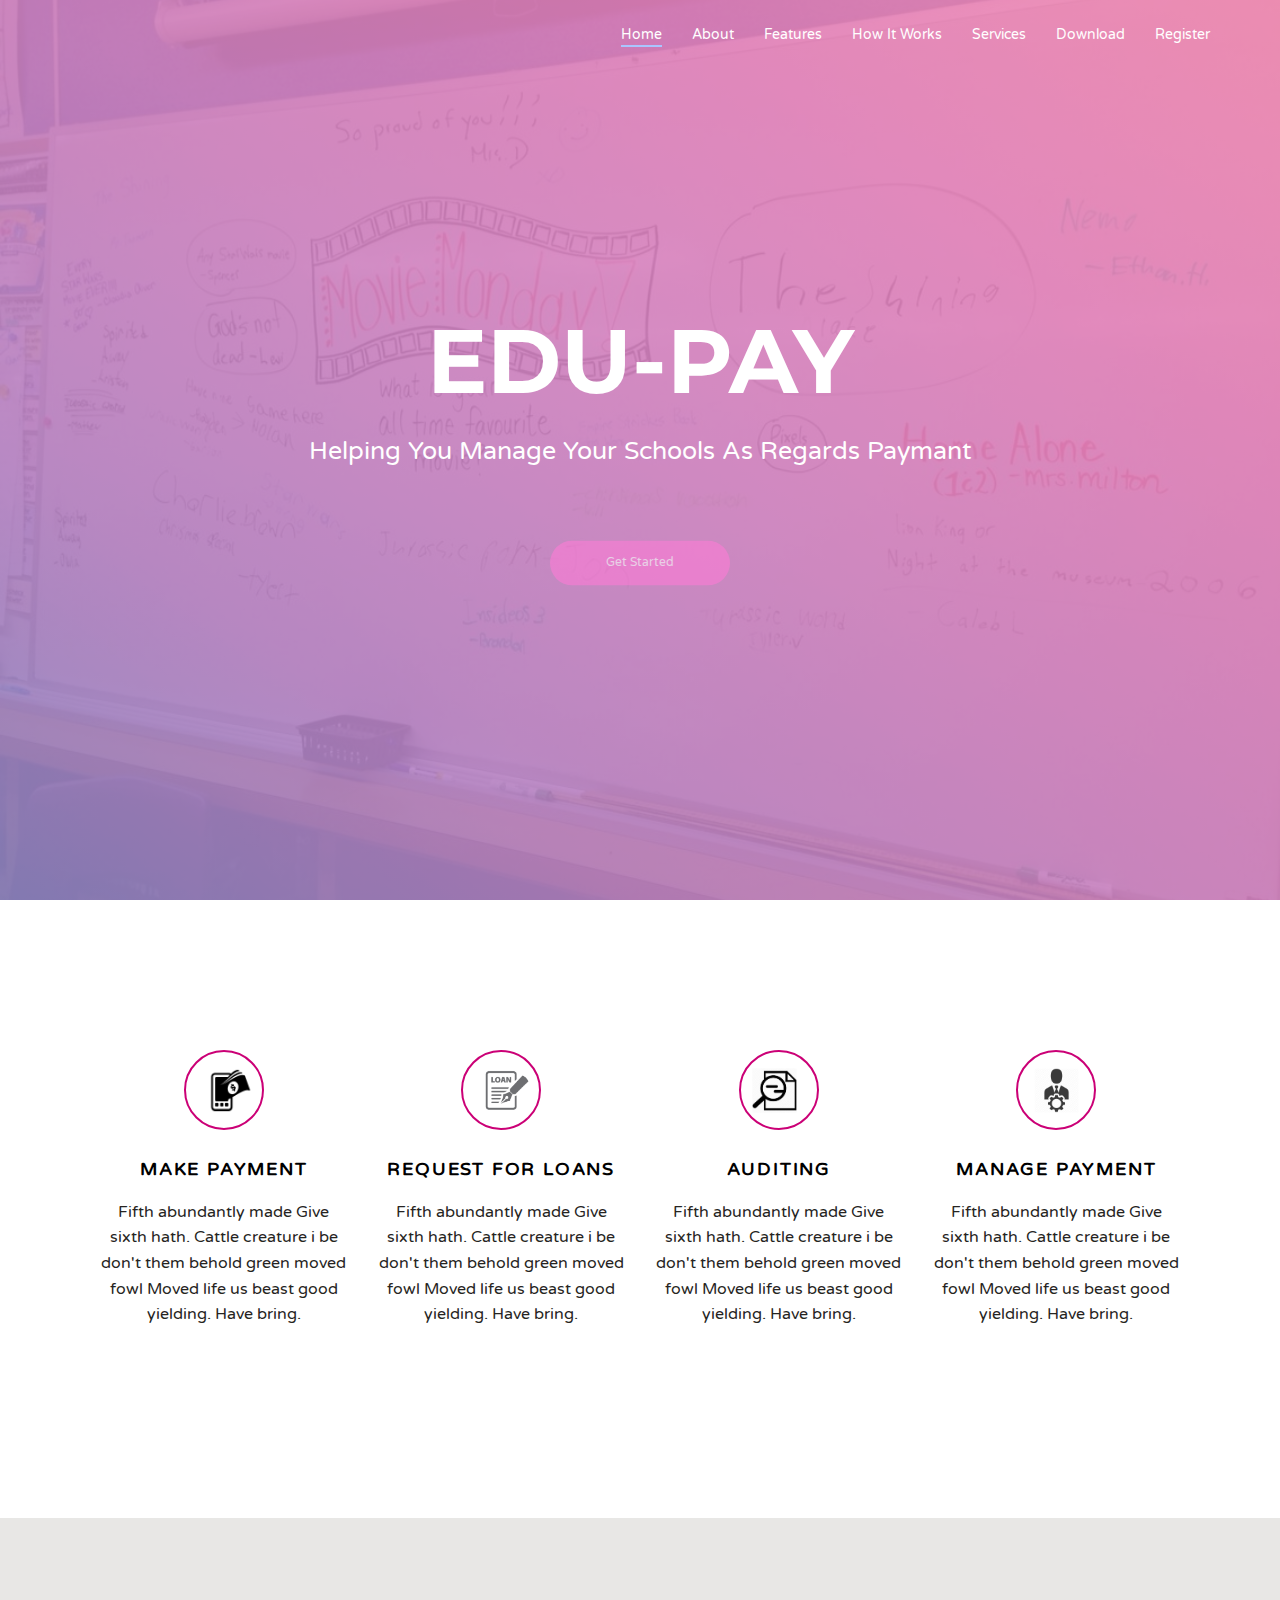
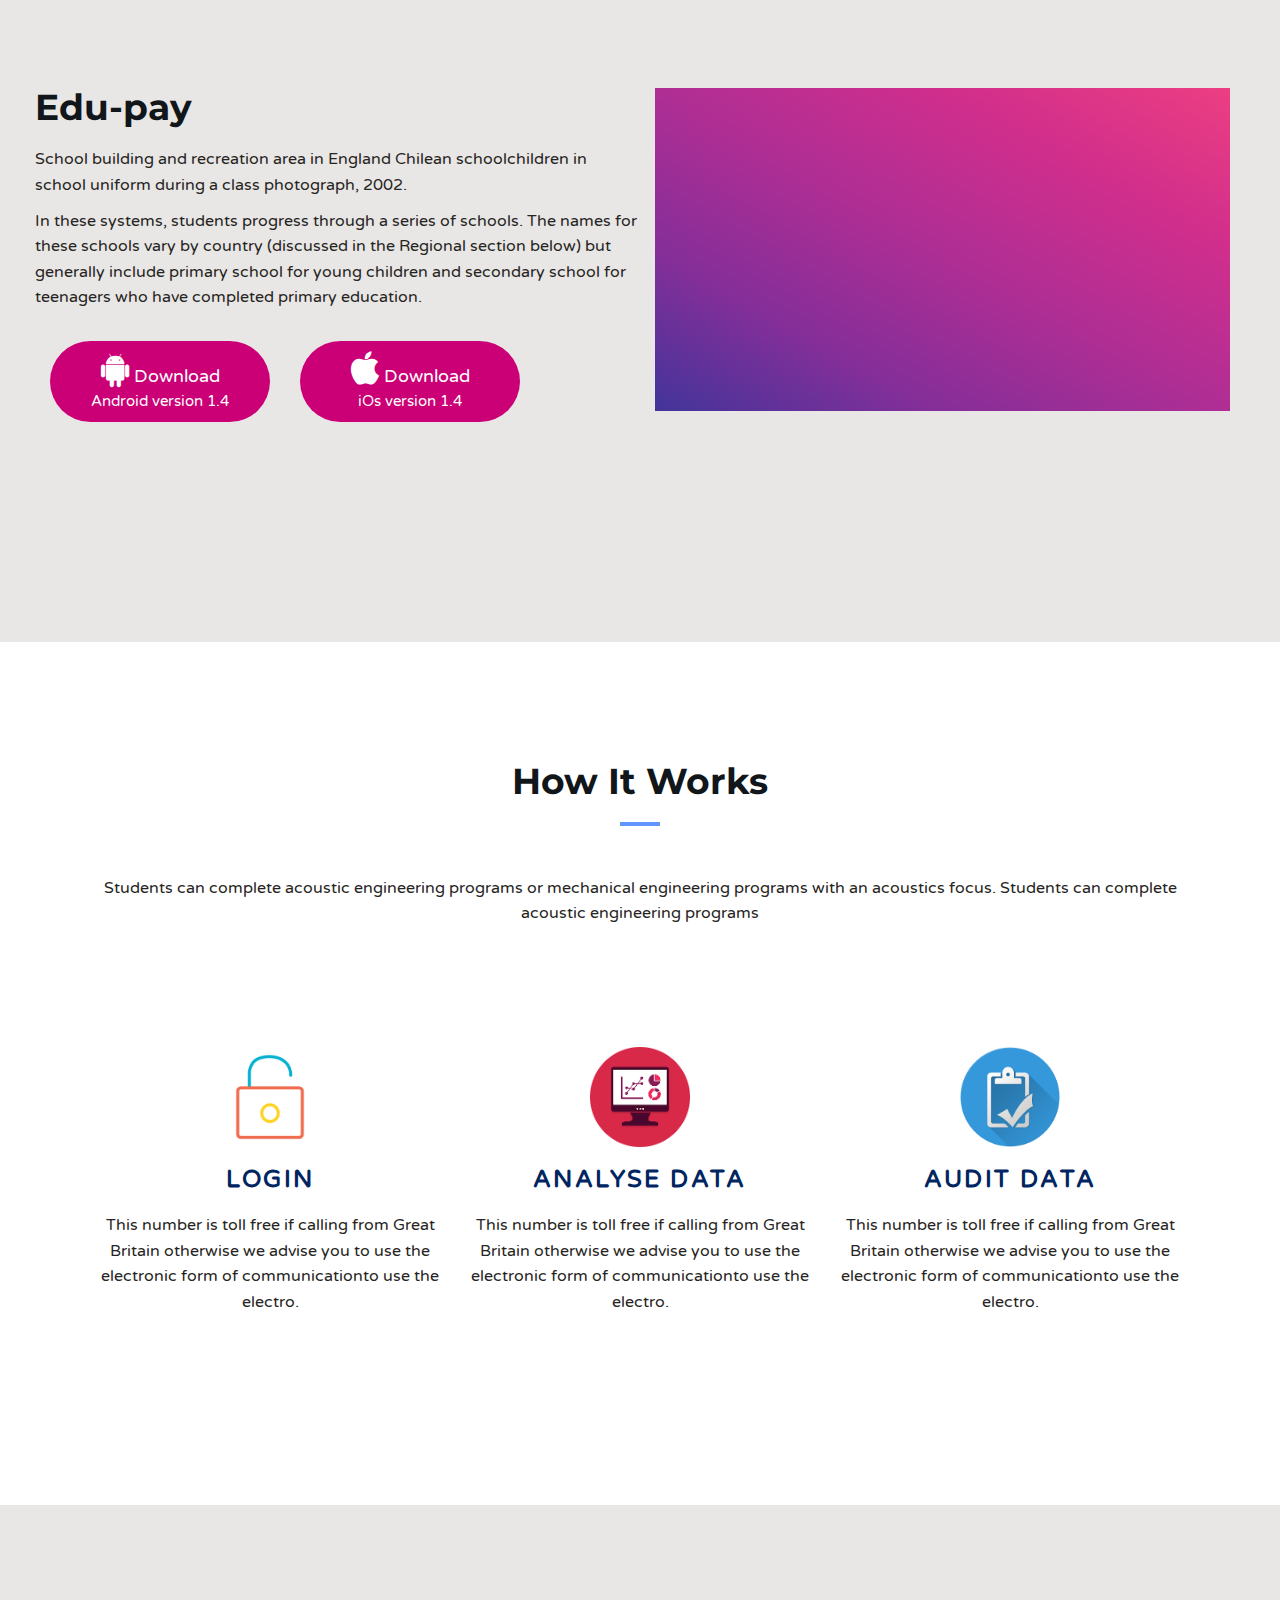
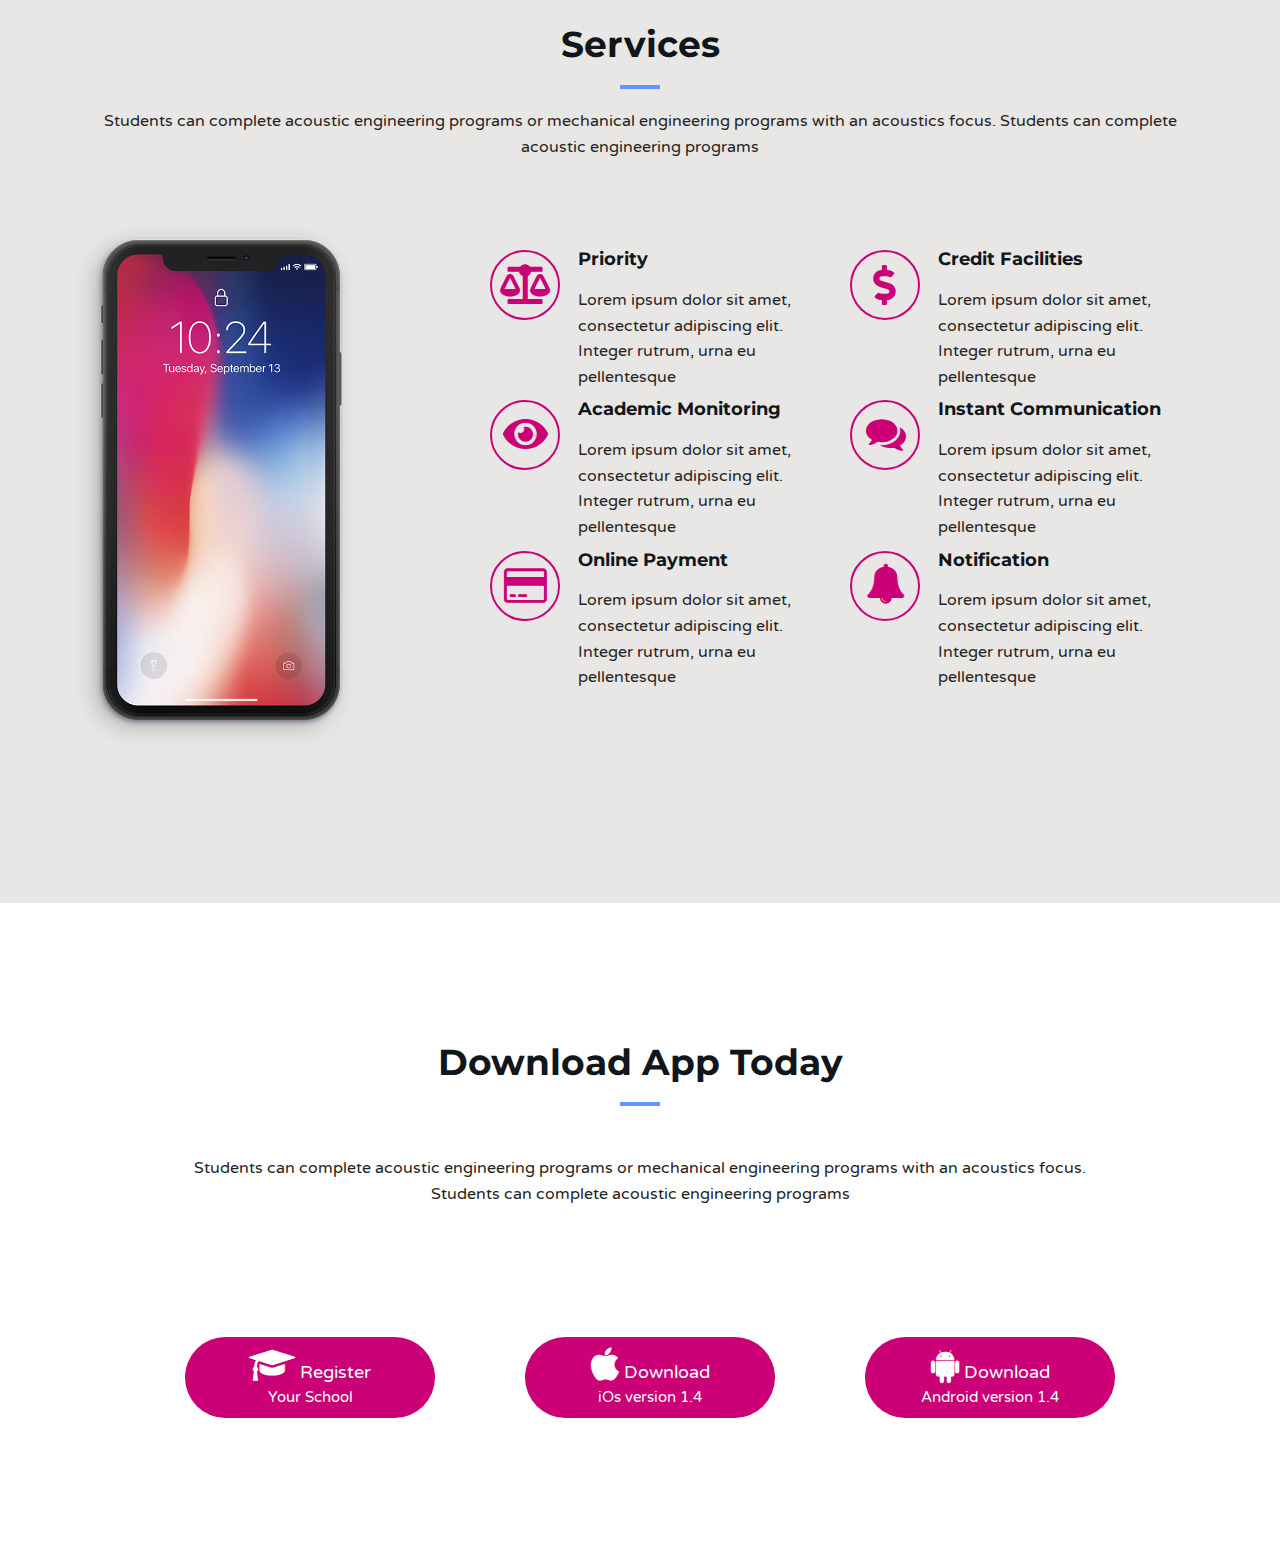
==== commit 6294b2c5: "Adjust" ====
--- a/home.html
+++ b/home.html
@@ -5,7 +5,7 @@
 	<meta charset="utf-8">
 	<meta http-equiv="X-UA-Compatible" content="IE=edge">
 	<meta name="viewport" content="width=device-width, initial-scale=1">
-	
+	<meta http-equiv="Content-Security-Policy" content="upgrade-insecure-requests">
 	<!-- The above 3 meta tags *must* come first in the head; any other head content must come *after* these tags -->
 
 	<title>Edu-pay</title>
@@ -13,7 +13,7 @@
 	<!-- Google font -->
 	<link href="https://fonts.googleapis.com/css?family=Montserrat:400,700%7CVarela+Round" rel="stylesheet">
 	<link rel="stylesheet" href="https://use.fontawesome.com/releases/v5.0.8/css/all.css">
-
+<meta http-equiv="Content-Security-Policy" content="upgrade-insecure-requests">
 
 
 	<!-- Bootstrap -->
